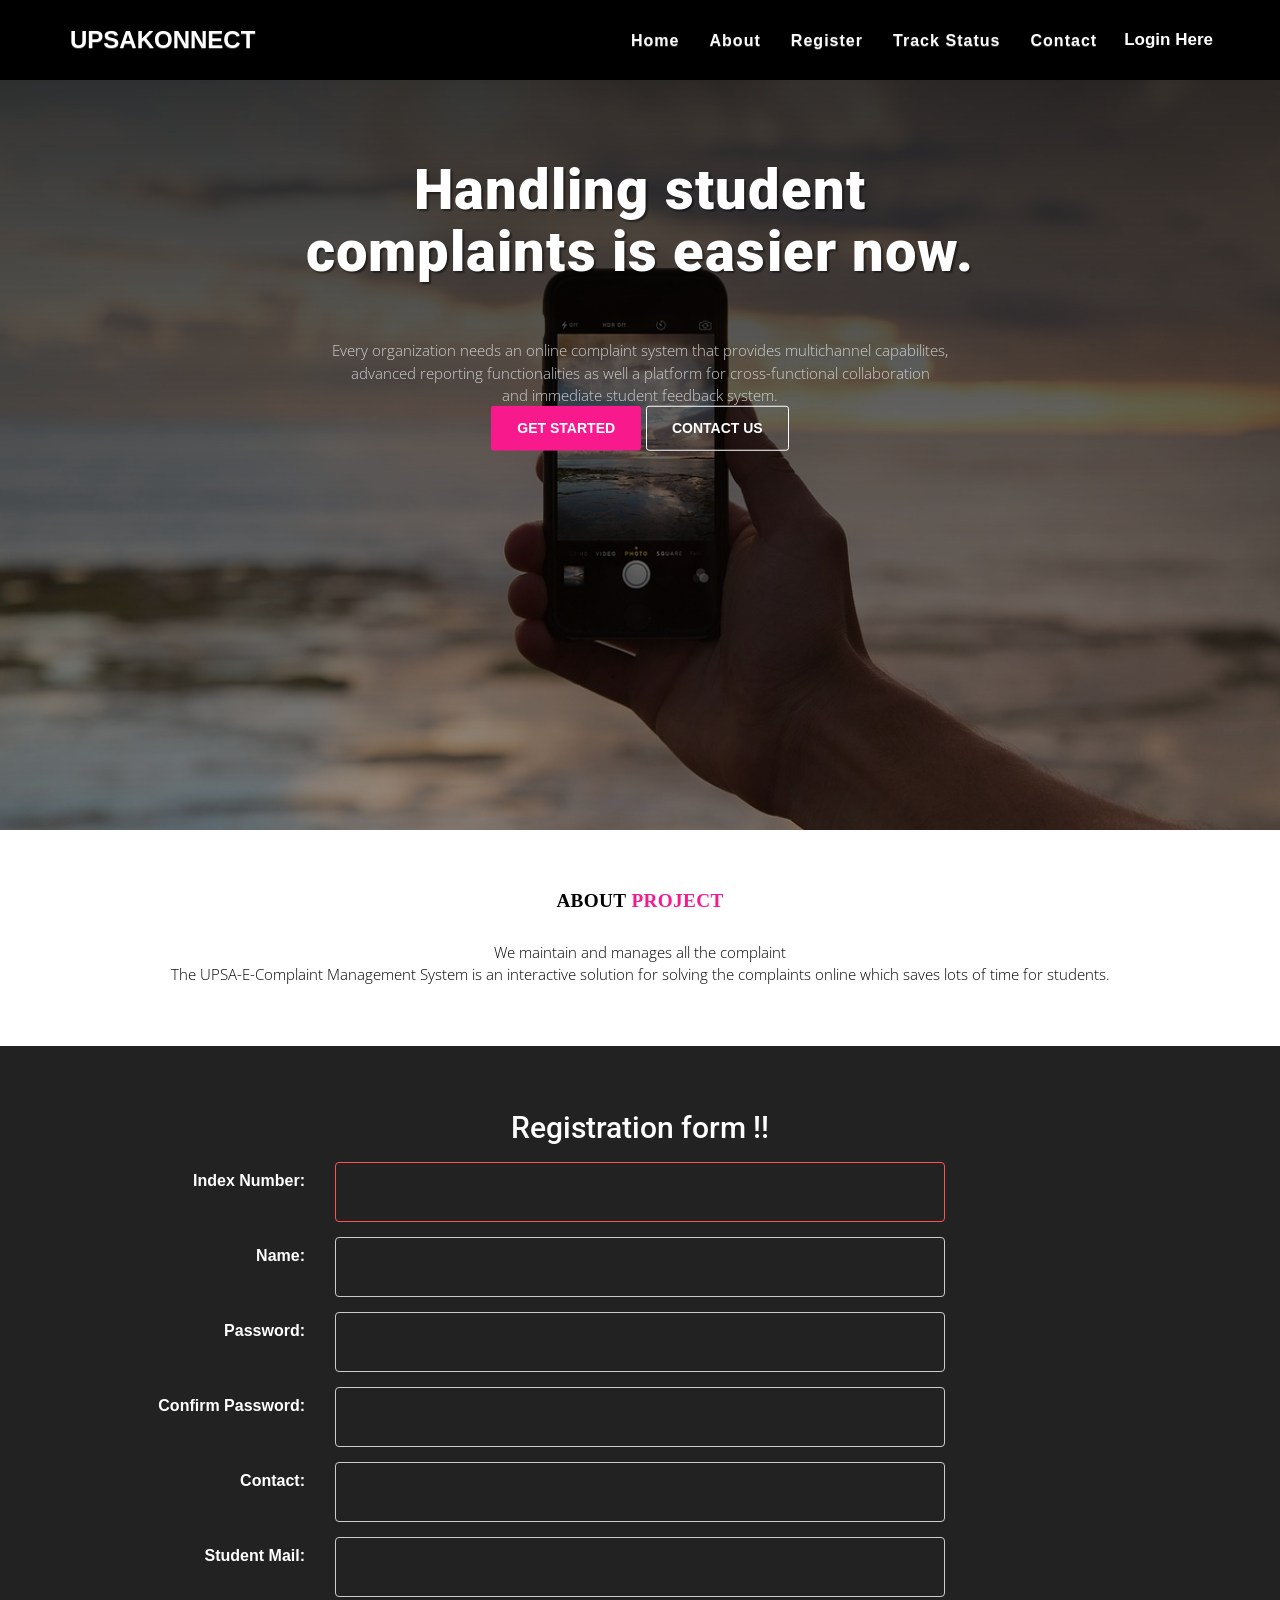
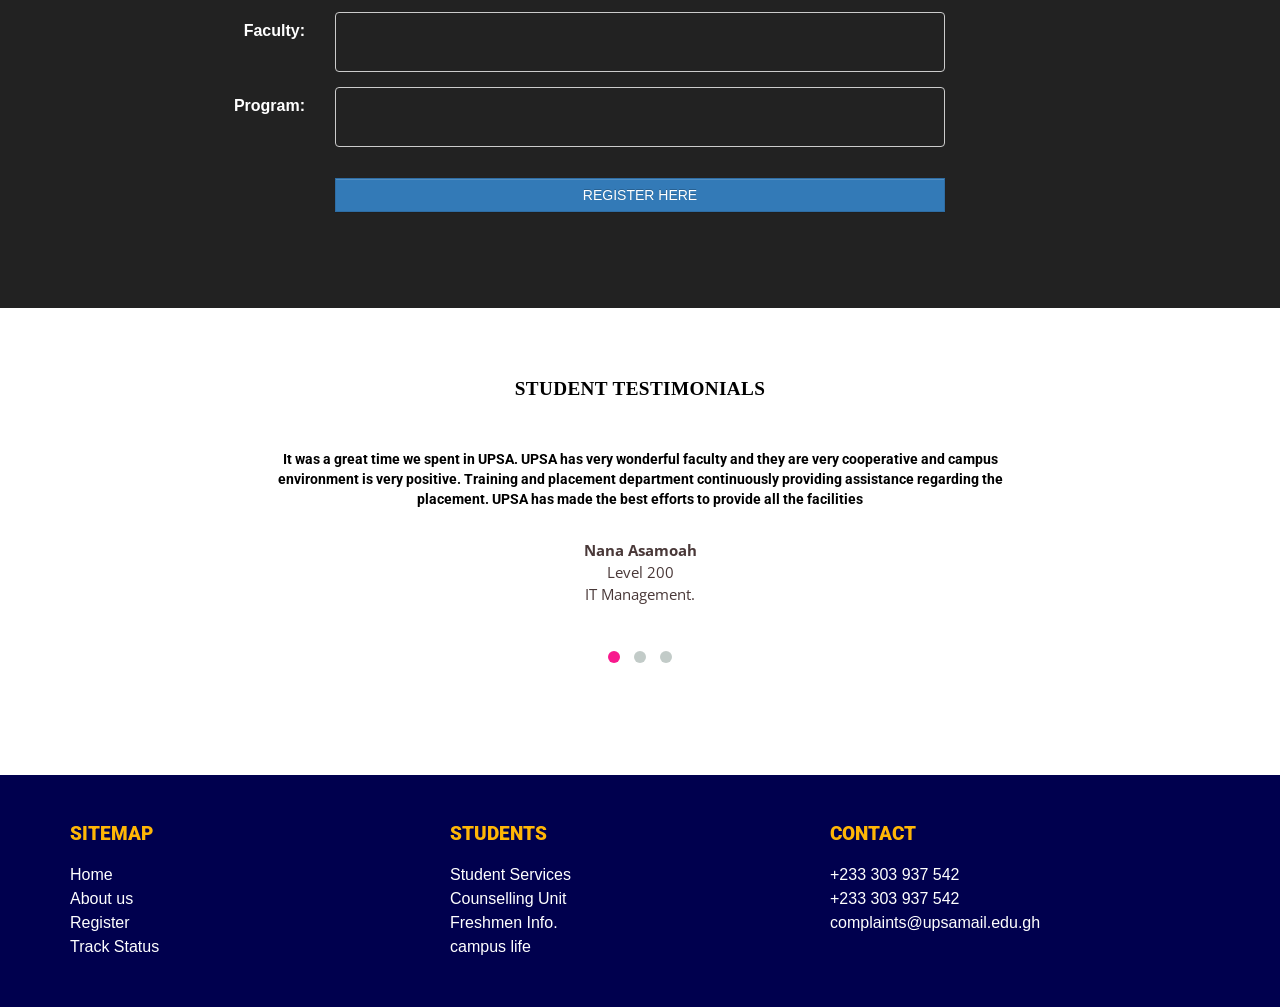
==== registration.html @ 286db425 "Files Upload" ====
<!DOCTYPE html>
<html>
<head>
      <meta charset="utf-8">
      <meta name="viewport" content="width=devidev-width, initial-scale=1.0, maximum-scale=1.0, user-scalable=no">
      <meta http-equiv="X-UA-Compatible" content="IE=edge">
      <title>&copy;UPSAKonnect-2022</title>
      <link rel="stylesheet" type="text/css" href="library/font-awesome-4.3.0/css/font-awesome.min.css">
      <link rel="shortcut icon" type="image/x-icon" href="images/icon.png">
      <link rel="stylesheet" type="text/css" href="css/animate.css">
      <link rel="stylesheet" type="text/css" href="css/owl.carousel.css">
      <link rel="stylesheet" type="text/css" href="css/owl.theme.css">
      <link rel="stylesheet" type="text/css" href="css/magnific-popup.css">
      <link rel ="stylesheet" type="text/css" href="library/vegas/vegas.min.css">
      <link rel="stylesheet" type="text/css" href="library/bootstrap/css/bootstrap-theme.min.css">
      <link rel="stylesheet" type="text/css" href="library/bootstrap/css/bootstrap.css">
      <link rel="stylesheet" type="text/css" href="css/style.css">
      <link rel="stylesheet" type="text/css" href="css/responsive.css">
      <link rel="stylesheet" type="text/css" href="css/color/rose.css">
      <link rel="stylesheet" type="text/css" href="css/modalzinha.css">     

   <style>
     .nav li{
      transition:.4s linear; 
      font-size:22px;
      font-weight:bold;
     }
     .nav li:hover{
      background-color: rgba(146, 174, 179, 1); 
      
     }
     td{color:blue;}
     input[type="text"]{
      color:white;
     }
     td{color:blue;}
     input[type="password"]{
      color:white;
     }
     input[type="email"]{
      color:white;
     }
     .modal-title{color:blue;
      font-weight:bold;
    }
    .modal{border-radius:0px;}


    textarea{

      color:white !important;
    }
   </style>     
</head>
<body >
<!-- [ LOADERs ]
================================================================================================================================-->	
    <div class="preloader">
    <div class="loader theme_background_color">
        <span></span>
      
    </div>
</div>
<!-- [ /PRELOADER ]
=============================================================================================================================-->

<div class="wrapper">
    <nav  class=" nim-menu navbar navbar-default navbar-fixed-top">
      <div class="container">
        <!-- Brand and toggle get grouped for better mobile display -->
        <div class="navbar-header">
          <button type="button" class="navbar-toggle collapsed" data-toggle="collapse" data-target="#bs-example-navbar-collapse-1">
            <span class="sr-only">Toggle navigation</span>
            <span class="icon-bar"></span>
            <span class="icon-bar"></span>
            <span class="icon-bar"></span>
          </button>
            <a class="navbar-brand" href="index.html">UPSAKonnect</a>
        </div>

        <!-- Collect the nav links, forms, and other content for toggling -->
        <div class="collapse navbar-collapse" id="bs-example-navbar-collapse-1">
          <ul class="nav navbar-nav navbar-right">
            <li><a href="index.html" class="page-scroll">Home</a></li>
            <li><a href="#one" class="page-scroll">About</a></li>
             <li><a href="#four" class="page-scroll">Register</a></li>

                      <div class="dropdown">
  <button class="dropbtn"><b>Login Here</b></button>
  <div class="dropdown-content">
     <li><a href="#" class="page-scroll" data-toggle="modal" data-target="#myModals">Student</a></li>
            <li><a href="#" class="page-scroll" data-toggle="modal" data-target="#myModalct">Caretaker</a></li>
            <li><a href="#" class="page-scroll" data-toggle="modal" data-target="#myModal2">Admin </a></li>
  </div>
</div>








             <style>
                      /* Style The Dropdown Button */
                      .dropbtn {
                          background-color: #000000;
                         
                          color: #FFFFFF;
                          padding: 12px;
                          font-size: 17px;
                          border: none;
                          cursor: pointer;
                      }

                      /* The container <div> - needed to position the dropdown content */
                      .dropdown {
                          position: relative;
                          display: inline-block;

                      }

                      /* Dropdown Content (Hidden by Default) */
                      .dropdown-content {
                          display: none;
                          position: absolute;
                          background-color: #f9f9f9;
                          min-width: 120px;
                          box-shadow: 0px 8px 16px 0px rgba(0,0,0,0.2);
                          z-index: 1;


                      }

                      /* Links inside the dropdown */
                      .dropdown-content a {
                          color: black;
                          padding: 12px 16px;
                          text-decoration: none;
                          display: block;
                          font-size: 17px;
                      }

                      /* Change color of dropdown links on hover */
                      .dropdown-content a:hover {background-color: #f1f1f1}

                      /* Show the dropdown menu on hover */
                      .dropdown:hover .dropdown-content {
                          display: block;
                      }

                      /* Change the background color of the dropdown button when the dropdown content is shown */
                      .dropdown:hover .dropbtn {
                          background-color: #97B7B8;
                      }

                      
                      footer{
                        background-color: #00004e;
                      }
                      .grid-container{
                        
                        margin: 3em 0;
                        display: grid;
                        grid-template-columns: 1fr 1fr 1fr;
                      }

                      .grid-container h3{
                        padding-bottom: 1em;
                        color: #ffb606;
                      }
                      @media (max-width: 414px) {
                        .grid-container{
                          display: flex;
                          flex-direction: column;
                        }
                        .first-container{
                          margin-bottom: 30px;
                        }
                      }
                      </style>


            <li><a href="trrack.html" class="page-scroll">Track Status</a></li>
            <!--<li><a href="#" class="page-scroll">Track Status</a></li>-->
            <li><a href="#six" class="page-scroll">Contact</a></li>
          </ul>
        </div><!-- /.navbar-collapse -->
      </div><!-- /.container-fluid -->
    </nav>

<div class="container" id="pop_the_form">  
  <div class="container">
    <form class="well form-horizontal" action=" " method="post"  id="contact_form">
      <fieldset>
          <legend>Admin Login</legend>
          <div class="form-group">
            <label class="col-md-4 control-label"></label>  
            <div class="col-md-4 inputGroupContainer">
            	<div class="input-group">
		            <span class="input-group-addon">Enter Email </span>
		            <input  name="first_name" placeholder="First Name" class="form-control"  type="text">
              </div>
            </div>
          </div>

          <!-- Text input-->
           <div class="form-group">
            <label class="col-md-4 control-label"></label>  
              <div class="col-md-4 inputGroupContainer">
              <div class="input-group">
                  <span class="input-group-addon">Enter Password</span>
            <input name="email" placeholder="E-Mail Address" class="form-control"  type="text">
              </div>
            </div>
          </div>


          <div class="form-group">
            <label class="col-md-4 control-label"></label>
            <div class="col-md-4">
              <button type="submit" class="btn btn-warning" >Proceed<span class="glyphicon glyphicon-send"></span></button>
            </div>
          </div>
      </fieldset>
    </form>
  </div>
</div><!-- /.container -->

   <section class="main-heading" id="home">
       <div class="overlay">
           <div class="container">
               <div class="row">
                   <div class="main-heading-content col-md-12 col-sm-12 text-center">
        <h1 class="main-heading-title">Handling student <br> complaints is easier now.</h1>
        <p>Every organization needs an online complaint system that provides multichannel capabilites, <br>
        advanced reporting functionalities as well a platform for cross-functional collaboration <br> and immediate student feedback system.</p>
        
          <a href="#" class="btn btn-custom theme_background_color">Get Started</a>
          <a href="#" class="btn btn-custom-outline">Contact Us</a>
        </div>
      </div>
               </div>
           </div>
       </div>     
   </section>
 
 <section class="aboutus white-background black" id="one">
     <div class="container">
         <div class="row">
             <div class="col-md-12 text-center black">
                 <h3 class="title">ABOUT <span class="themecolor">Project</span></h3>
            <p class="a-slog">We maintain and manages all the complaint </p> 
            <p>The UPSA-E-Complaint Management System is an interactive solution for solving the complaints online which saves lots of time for students.</p>
             </div>
         </div>
        
          </div><!-- /col -->
         
            </div> <!-- / margin -->
          </div><!-- /col -->
        </div> <!-- /row -->
     </div>
 </section>
         
         

<!--old try-->
<section class="inspiration" id="four">
     <div class="overlay">
        
             
                </article>
                <div class="col col-md-12" id="r_form">
                      <!-- feedback Form -->                        
                       <!-- <form class="form-horizontal" role="form" id="feedback_form" action="feedback.php" method="post">-->
                       <form class="form-horizontal" role="form"  action="register.php" method="post">
                            <br/><br><br>
                            <h2 align="center">Registration form !!</h2>
                            <br/>

                            <div class="form-group">
                                <label for="firstName" class="col-sm-3 control-label">Index Number:</label>
                                <div class="col-sm-6">
                                    <input type="text" name="rollno"  class="form-control" pattern="[0-9][0-9][0-9][0-9][0-9][0-9][0-9][0-9]" autofocus required>
                                    
                                </div>
                            </div>

                            <div class="form-group">
                                <label for="firstName" class="col-sm-3 control-label">Name:</label>
                                <div class="col-sm-6">
                                    <input type="text" name="name"  class="form-control" required>
                                    
                                </div>
                            </div>
                            <div class="form-group">
                                <label for="email" class="col-sm-3 control-label">Password:</label>
                                <div class="col-sm-6">
                                    <input type="password" name="password"  class="form-control" required>
                                </div>
                            </div>
                            
                            <div class="form-group">
                                <label for="country" class="col-sm-3 control-label">Confirm Password:</label>
                                <div class="col-sm-6">
                                    <input type="password" class="form-control" name="cpassword" required>    
                                </div>
                            </div> <!-- /.form-group -->
                             <div class="form-group">
                                <label for="country" class="col-sm-3 control-label">Contact:</label>
                                <div class="col-sm-6">
                                    <input type="text" class="form-control" name="contact" required>    
                                </div>
                            </div>
                             <div class="form-group">
                                <label for="country" class="col-sm-3 control-label">Student Mail:</label>
                                <div class="col-sm-6">
                                    <input type="email" class="form-control" name="email" pattern="\S+@upsamail.edu.gh" required>    
                                </div>
                            </div>
                             <div class="form-group">
                                <label for="country" class="col-sm-3 control-label">Faculty:</label>
                                <div class="col-sm-6">
                                    <input type="text" class="form-control" name="hostel" required>    
                                </div>
                            </div>
                            <div class="form-group">
                                <label for="country" class="col-sm-3 control-label">Program:</label>
                                <div class="col-sm-6">
                                    <input type="text" class="form-control" name="course" required>    
                                </div>
                            </div>
                            
                          
                                                  
                            <div class="form-group">
                                <div class="col-sm-6 col-sm-offset-3">
                                  <h3 id="error" align="center"></h3>
                                </div>
                            </div>

                            <div class="form-group">
                                <div class="col-sm-6 col-sm-offset-3">
                                    <button type="submit"   class="btn btn-primary btn-block">Register Here</button>
                                </div>
                            </div>
                        </form> <!-- /form -->
                        <!-- feedback Form ends here -->
                    </div>
             </div>
         </div>
     </div>
 </section>
 
















 


  <!--sub-form-->
<section class="sub-form text-center" id="eight">
  <div class="container">
    <div class="col-md-12">
        
 
           </div> 

   
  </div>
</section>
<!--sub-form end--> 
<section class="client-testimonial text-center white" id="five">
  
            <div class="container">
                <div class="row">
                <div class="col-md-12">
                    <h3 class="title">Student Testimonials</h3>            
    </div> 
          
    <div class="col-md-8 col-md-offset-2 grey">
      <div id="testimonial" class="owl-carousel owl-theme" style="color:#000;">
          <div class="item">
              <h5>It was a great time we spent in UPSA. UPSA has very wonderful faculty and they are very cooperative and campus environment is very positive. Training and placement department continuously providing assistance regarding the placement. UPSA has made the best efforts to provide all the facilities </h5>
              <p><strong>Nana Asamoah  </strong> <br> Level 200 <br> IT Management.</p>
          </div>

          <div class="item">
              <h5>Building my career in UPSA enriched my life. I can somehow see that my future is totally reliant on the career for which I am grateful to every faculty member of IT Department.</h5>
              <p><strong>Gilbert Afranie  </strong> <br> Level 400 <br> IT Management</p>
          </div>

          <div class="item">
              <h5>UPSA is the best University in Ghana and is known for its professionalism . It has all the best facilities under one roof - state of infrastructure , erudite faculty , professional teachers , well stocked libraries , good computer labs , sports area , and studios with all requirements. I am very grateful to be a part of this University. </h5>
              <p>Desmond Aquah  </strong> <br> Level 400 <br> IT Management.</p>
          </div>
      </div>
  </div>
    </div>    
 </section> 
  <!--sub-form-->
<!-- <section class="sub-form text-center" id="six">
  <div class="container">
    <div class="col-md-12">
      <h3 class="title"><b>Contact to Complaint System </h3>
        <p>University Of professional Studies, Accra
				UPSA Campus P.O, Greater Accra,
				Madina, Ghana</b></p>

 
           </div> 
   
  </div>
</section> -->
<!--sub-form end--> 
 
<footer>
  <div class="container">

    <div class="grid-container">

      <div class="first-container">
        <h3>SITEMAP</h3>
        <ul>
          <li>Home</li>
          <li>About us</li>
          <li>Register</li>
          <li>Track Status</li>
        </ul>
      </div>

      <div class="first-container">
        <h3>STUDENTS</h3>
        <ul>
          <li>Student Services</li>
          <li>Counselling Unit</li>
          <li>Freshmen Info.</li>
          <li>campus life</li>
        </ul>
      </div>

      <div class="first-container">
        <h3>CONTACT</h3>
        <ul>
          <li>+233 303 937 542</li>
          <li>+233 303 937 542</li>
          <li>complaints@upsamail.edu.gh</li>
        </ul>
      </div>

    </div>
  </div>
</footer>

</div>

<!-- login modal-->
<div class="modal fade" id="myModal2" role="dialog">
      <div class="modal-dialog">    
        <div class="modal-content">
        <div class="modal-header">
          <button type="button" class="close" data-dismiss="modal">&times;</button>
          <h4 class="modal-title" align="center">Admin Login Here</h4>
        </div>
        <div class="modal-body">

           	<form action="admin/login.php" method="POST" > 
           	 	<table class="table">            	  
                    <tr>
                      <td>USERNAME:</td>
                      <td><input class="form-control" type="text" name="email"   size="30"></td>
                    </tr>
                    <tr>
                      <td >PASSWORD:</td>
                      <td><input class="form-control" type="password" name="passwd"  size="30"></td>
                    </tr>
                     <tr>
                      <td ></td>
                      <td><button type="submit" class="btn btn-danger"  name="admin_login" >Login Now</button></td>
                    </tr>

                    <tr><h5 class="h5 center" id="show_error_here"></h5></tr>        
              </table>
              </form>
        </div>
        </div>
    </div>
</div> 


  <!-- Modal content-->

<div class="modal fade" id="myModals" role="dialog">
      <div class="modal-dialog">

      
        <div class="modal-content">
        <div class="modal-header">
          <button type="button" class="close" data-dismiss="modal">&times;</button>
          <h4 class="modal-title" align="center"> Student Login Here </h4>
        </div>
        <div class="modal-body">
        <form action="student/login.php" method="POST" > 

            <table class="table">
              
                    <tr>
                      <td>Index No:</td>
                      <td><input class="form-control" type="text" name="rollno" id="roll"   size="30" required></td>
                    </tr>
                    <tr>
                      <td >PASSWORD:</td>
                      <td><input class="form-control" type="password" name="password"  size="30" required></td>
                    </tr>
                     
                    <tr>
                      <td></td>
                      <td>
                        <a href="student_forget_pass.html">Forget Password</a> <br/>
                        <button class="btn btn-success" type="submit" name="student_login">Login Now</button><br>
                      </td>
                    </tr>
                    
                    <tr><h5 class="h5 center" id="show_error_here"></h5></tr>        


   
              </table>
              </form>
        </div>
        </div>
    </div>
</div> 


<!-- caretaker login modal-->
<div class="modal fade" id="myModalct" role="dialog">
      <div class="modal-dialog">    
        <div class="modal-content">
        <div class="modal-header">
          <button type="button" class="close" data-dismiss="modal">&times;</button>
          <h4 class="modal-title" align="center">Caretaker Login Here</h4>
        </div>
        <div class="modal-body">

            <form action="caretaker/login.php" method="POST" > 
              <table class="table">               
                    <tr>
                      <td>USERNAME:</td>
                      <td><input class="form-control" type="text" name="email"   size="30" required=""></td>
                    </tr>
                    <tr>
                      <td >PASSWORD:</td>
                      <td><input class="form-control" type="password" name="password"  size="30" required=""></td>
                    </tr>
                     <tr>
                      <td></td>
                      <td>
                        <a href="caretaker_forget_pass.html">Forget Password</a> <br/>
                      <button type="submit" class="btn btn-danger"  name="caretaker_login" >Login Now</button></td>
                    </tr>

                    <tr><h5 class="h5 center" id="show_error_here"></h5></tr>        
              </table>
              </form>
        </div>
        </div>
    </div>
</div> 


<!-- Login modal Ends here-->
	<!-- [ DEFAULT SCRIPT ] -->
  <script src="library/jquery-1.11.3.min.js"></script>
  <script src="js/calls.js"></script>
  <script src="modalzinha.js"></script>
	<script src="library/modernizr.custom.97074.js"></script>
  <script src="library/bootstrap/js/bootstrap.js"></script>
	<script type="text/javascript" src="js/jquery.easing.1.3.js"></script>	
	<!-- [ PLUGIN SCRIPT ] -->
        <script src="js/popup.js"></script>
      	<script src="js/plugins.js"></script>
        <!-- [ TYPING SCRIPT ] -->
         <script src="js/typed.js"></script>
         <!-- [ COUNT SCRIPT ] -->
         <script src="js/fappear.js"></script>
       <script src="js/jquery.countTo.js"></script>
	<!-- [ SLIDER SCRIPT ] -->  
        <script src="js/owl.carousel.js"></script>
         <script src="js/jquery.magnific-popup.min.js" type="text/javascript"></script>
        <script type="text/javascript" src="js/SmoothScroll.js"></script>
        
        <!-- [ COMMON SCRIPT ] -->
          <script src="library/vegas/vegas.min.js"></script>
	<script src="js/common.js"></script>
  
</body>
<script type="text/javascript">

function pop_form(){
  $('#pop_the_form').bPopup({
      easing: 'easeOutBack', //uses jQuery easing plugin
            speed: 450,
            transition: 'slideDown'
  });
}
             

 $(document).ready(function(){


 		$('#contact_form').hide();
        $('#f_form').hide();
        fullscreenslider();

        $('#feedback').click(function(){
          $('#f_form').show("slow");
        });
 });
</script>

</html>
---- library/vegas/vegas.min.css ----
.vegas-overlay,.vegas-slide,.vegas-slide-inner,.vegas-timer,.vegas-wrapper{position:absolute;top:0;left:0;bottom:0;right:0;overflow:hidden;border:none;padding:0;margin:0}.vegas-overlay{opacity:.5;background:url(overlays/02.png) center center}.vegas-timer{top:auto;bottom:0;height:2px}.vegas-timer-progress{width:0;height:100%;background:#fff;-webkit-transition:width ease-out;transition:width ease-out}.vegas-timer-running .vegas-timer-progress{width:100%}.vegas-slide,.vegas-slide-inner{margin:0;padding:0;background:center center no-repeat;-webkit-transform:translateZ(0);transform:translateZ(0)}body .vegas-container{overflow:hidden!important;position:relative}.vegas-video{min-width:100%;min-height:100%;width:auto;height:auto}body.vegas-container{overflow:auto;position:static;z-index:-2}body.vegas-container>.vegas-overlay,body.vegas-container>.vegas-slide,body.vegas-container>.vegas-timer{position:fixed;z-index:-1}:root body.vegas-container>.vegas-overlay,:root body.vegas-container>.vegas-slide,_::full-page-media,_:future{bottom:-76px}.vegas-transition-fade,.vegas-transition-fade2{opacity:0}.vegas-transition-fade-in,.vegas-transition-fade2-in{opacity:1}.vegas-transition-fade2-out{opacity:0}.vegas-transition-blur,.vegas-transition-blur2{opacity:0;-webkit-filter:blur(32px);filter:blur(32px)}.vegas-transition-blur-in,.vegas-transition-blur2-in{opacity:1;-webkit-filter:blur(0px);filter:blur(0px)}.vegas-transition-blur2-out{opacity:0}.vegas-transition-flash,.vegas-transition-flash2{opacity:0;-webkit-filter:brightness(25);filter:brightness(25)}.vegas-transition-flash-in,.vegas-transition-flash2-in{opacity:1;-webkit-filter:brightness(1);filter:brightness(1)}.vegas-transition-flash2-out{opacity:0;-webkit-filter:brightness(25);filter:brightness(25)}.vegas-transition-negative,.vegas-transition-negative2{opacity:0;-webkit-filter:invert(100%);filter:invert(100%)}.vegas-transition-negative-in,.vegas-transition-negative2-in{opacity:1;-webkit-filter:invert(0);filter:invert(0)}.vegas-transition-negative2-out{opacity:0;-webkit-filter:invert(100%);filter:invert(100%)}.vegas-transition-burn,.vegas-transition-burn2{opacity:0;-webkit-filter:contrast(1000%) saturate(1000%);filter:contrast(1000%) saturate(1000%)}.vegas-transition-burn-in,.vegas-transition-burn2-in{opacity:1;-webkit-filter:contrast(100%) saturate(100%);filter:contrast(100%) saturate(100%)}.vegas-transition-burn2-out{opacity:0;-webkit-filter:contrast(1000%) saturate(1000%);filter:contrast(1000%) saturate(1000%)}.vegas-transition-slideLeft,.vegas-transition-slideLeft2{-webkit-transform:translateX(100%);-ms-transform:translateX(100%);transform:translateX(100%)}.vegas-transition-slideLeft-in,.vegas-transition-slideLeft2-in{-webkit-transform:translateX(0%);-ms-transform:translateX(0%);transform:translateX(0%)}.vegas-transition-slideLeft2-out,.vegas-transition-slideRight,.vegas-transition-slideRight2{-webkit-transform:translateX(-100%);-ms-transform:translateX(-100%);transform:translateX(-100%)}.vegas-transition-slideRight-in,.vegas-transition-slideRight2-in{-webkit-transform:translateX(0%);-ms-transform:translateX(0%);transform:translateX(0%)}.vegas-transition-slideRight2-out{-webkit-transform:translateX(100%);-ms-transform:translateX(100%);transform:translateX(100%)}.vegas-transition-slideUp,.vegas-transition-slideUp2{-webkit-transform:translateY(100%);-ms-transform:translateY(100%);transform:translateY(100%)}.vegas-transition-slideUp-in,.vegas-transition-slideUp2-in{-webkit-transform:translateY(0%);-ms-transform:translateY(0%);transform:translateY(0%)}.vegas-transition-slideDown,.vegas-transition-slideDown2,.vegas-transition-slideUp2-out{-webkit-transform:translateY(-100%);-ms-transform:translateY(-100%);transform:translateY(-100%)}.vegas-transition-slideDown-in,.vegas-transition-slideDown2-in{-webkit-transform:translateY(0%);-ms-transform:translateY(0%);transform:translateY(0%)}.vegas-transition-slideDown2-out{-webkit-transform:translateY(100%);-ms-transform:translateY(100%);transform:translateY(100%)}.vegas-transition-zoomIn,.vegas-transition-zoomIn2{-webkit-transform:scale(0);-ms-transform:scale(0);transform:scale(0);opacity:0}.vegas-transition-zoomIn-in,.vegas-transition-zoomIn2-in{-webkit-transform:scale(1);-ms-transform:scale(1);transform:scale(1);opacity:1}.vegas-transition-zoomIn2-out,.vegas-transition-zoomOut,.vegas-transition-zoomOut2{-webkit-transform:scale(2);-ms-transform:scale(2);transform:scale(2);opacity:0}.vegas-transition-zoomOut-in,.vegas-transition-zoomOut2-in{-webkit-transform:scale(1);-ms-transform:scale(1);transform:scale(1);opacity:1}.vegas-transition-zoomOut2-out{-webkit-transform:scale(0);-ms-transform:scale(0);transform:scale(0);opacity:0}.vegas-transition-swirlLeft,.vegas-transition-swirlLeft2{-webkit-transform:scale(2) rotate(35deg);-ms-transform:scale(2) rotate(35deg);transform:scale(2) rotate(35deg);opacity:0}.vegas-transition-swirlLeft-in,.vegas-transition-swirlLeft2-in{-webkit-transform:scale(1) rotate(0deg);-ms-transform:scale(1) rotate(0deg);transform:scale(1) rotate(0deg);opacity:1}.vegas-transition-swirlLeft2-out,.vegas-transition-swirlRight,.vegas-transition-swirlRight2{-webkit-transform:scale(2) rotate(-35deg);-ms-transform:scale(2) rotate(-35deg);transform:scale(2) rotate(-35deg);opacity:0}.vegas-transition-swirlRight-in,.vegas-transition-swirlRight2-in{-webkit-transform:scale(1) rotate(0deg);-ms-transform:scale(1) rotate(0deg);transform:scale(1) rotate(0deg);opacity:1}.vegas-transition-swirlRight2-out{-webkit-transform:scale(2) rotate(35deg);-ms-transform:scale(2) rotate(35deg);transform:scale(2) rotate(35deg);opacity:0}.vegas-animation-kenburns{-webkit-animation:kenburns ease-out;animation:kenburns ease-out}@-webkit-keyframes kenburns{0%{-webkit-transform:scale(1.5);transform:scale(1.5)}100%{-webkit-transform:scale(1);transform:scale(1)}}@keyframes kenburns{0%{-webkit-transform:scale(1.5);transform:scale(1.5)}100%{-webkit-transform:scale(1);transform:scale(1)}}.vegas-animation-kenburnsUp{-webkit-animation:kenburnsUp ease-out;animation:kenburnsUp ease-out}@-webkit-keyframes kenburnsUp{0%{-webkit-transform:scale(1.5) translate(0,10%);transform:scale(1.5) translate(0,10%)}100%{-webkit-transform:scale(1) translate(0,0);transform:scale(1) translate(0,0)}}@keyframes kenburnsUp{0%{-webkit-transform:scale(1.5) translate(0,10%);transform:scale(1.5) translate(0,10%)}100%{-webkit-transform:scale(1) translate(0,0);transform:scale(1) translate(0,0)}}.vegas-animation-kenburnsDown{-webkit-animation:kenburnsDown ease-out;animation:kenburnsDown ease-out}@-webkit-keyframes kenburnsDown{0%{-webkit-transform:scale(1.5) translate(0,-10%);transform:scale(1.5) translate(0,-10%)}100%{-webkit-transform:scale(1) translate(0,0);transform:scale(1) translate(0,0)}}@keyframes kenburnsDown{0%{-webkit-transform:scale(1.5) translate(0,-10%);transform:scale(1.5) translate(0,-10%)}100%{-webkit-transform:scale(1) translate(0,0);transform:scale(1) translate(0,0)}}.vegas-animation-kenburnsLeft{-webkit-animation:kenburnsLeft ease-out;animation:kenburnsLeft ease-out}@-webkit-keyframes kenburnsLeft{0%{-webkit-transform:scale(1.5) translate(10%,0);transform:scale(1.5) translate(10%,0)}100%{-webkit-transform:scale(1) translate(0,0);transform:scale(1) translate(0,0)}}@keyframes kenburnsLeft{0%{-webkit-transform:scale(1.5) translate(10%,0);transform:scale(1.5) translate(10%,0)}100%{-webkit-transform:scale(1) translate(0,0);transform:scale(1) translate(0,0)}}.vegas-animation-kenburnsRight{-webkit-animation:kenburnsRight ease-out;animation:kenburnsRight ease-out}@-webkit-keyframes kenburnsRight{0%{-webkit-transform:scale(1.5) translate(-10%,0);transform:scale(1.5) translate(-10%,0)}100%{-webkit-transform:scale(1) translate(0,0);transform:scale(1) translate(0,0)}}@keyframes kenburnsRight{0%{-webkit-transform:scale(1.5) translate(-10%,0);transform:scale(1.5) translate(-10%,0)}100%{-webkit-transform:scale(1) translate(0,0);transform:scale(1) translate(0,0)}}.vegas-animation-kenburnsUpLeft{-webkit-animation:kenburnsUpLeft ease-out;animation:kenburnsUpLeft ease-out}@-webkit-keyframes kenburnsUpLeft{0%{-webkit-transform:scale(1.5) translate(10%,10%);transform:scale(1.5) translate(10%,10%)}100%{-webkit-transform:scale(1) translate(0,0);transform:scale(1) translate(0,0)}}@keyframes kenburnsUpLeft{0%{-webkit-transform:scale(1.5) translate(10%,10%);transform:scale(1.5) translate(10%,10%)}100%{-webkit-transform:scale(1) translate(0,0);transform:scale(1) translate(0,0)}}.vegas-animation-kenburnsUpRight{-webkit-animation:kenburnsUpRight ease-out;animation:kenburnsUpRight ease-out}@-webkit-keyframes kenburnsUpRight{0%{-webkit-transform:scale(1.5) translate(-10%,10%);transform:scale(1.5) translate(-10%,10%)}100%{-webkit-transform:scale(1) translate(0,0);transform:scale(1) translate(0,0)}}@keyframes kenburnsUpRight{0%{-webkit-transform:scale(1.5) translate(-10%,10%);transform:scale(1.5) translate(-10%,10%)}100%{-webkit-transform:scale(1) translate(0,0);transform:scale(1) translate(0,0)}}.vegas-animation-kenburnsDownLeft{-webkit-animation:kenburnsDownLeft ease-out;animation:kenburnsDownLeft ease-out}@-webkit-keyframes kenburnsDownLeft{0%{-webkit-transform:scale(1.5) translate(10%,-10%);transform:scale(1.5) translate(10%,-10%)}100%{-webkit-transform:scale(1) translate(0,0);transform:scale(1) translate(0,0)}}@keyframes kenburnsDownLeft{0%{-webkit-transform:scale(1.5) translate(10%,-10%);transform:scale(1.5) translate(10%,-10%)}100%{-webkit-transform:scale(1) translate(0,0);transform:scale(1) translate(0,0)}}.vegas-animation-kenburnsDownRight{-webkit-animation:kenburnsDownRight ease-out;animation:kenburnsDownRight ease-out}@-webkit-keyframes kenburnsDownRight{0%{-webkit-transform:scale(1.5) translate(-10%,-10%);transform:scale(1.5) translate(-10%,-10%)}100%{-webkit-transform:scale(1) translate(0,0);transform:scale(1) translate(0,0)}}@keyframes kenburnsDownRight{0%{-webkit-transform:scale(1.5) translate(-10%,-10%);transform:scale(1.5) translate(-10%,-10%)}100%{-webkit-transform:scale(1) translate(0,0);transform:scale(1) translate(0,0)}}
---- css/style.css ----
/*++++++++++++++++++++++++++++++++++++++++++++++++++++++
	IMPORT FONTS
++++++++++++++++++++++++++++++++++++++++++++++++++++++*/
@import url('http://fonts.googleapis.com/css?family=Roboto:400,900italic,900,700italic,700,500italic,500,400italic,300italic,300,100italic,100');
@import url('http://fonts.googleapis.com/css?family=Open+Sans:300italic,400italic,600italic,700italic,800italic,400,300,600,700,800');


/*++++++++++++++++++++++++++++++++++++++++++++++++++++++
	RESET
++++++++++++++++++++++++++++++++++++++++++++++++++++++*/

*{ 
	padding: 0; 
	margin: 0; 
	vertical-align: baseline; 
}

html
{
    -webkit-font-smoothing:antialiased;
}

body,div,dl,dt,dd,ul,ol,li,h1,h2,h3,h4,h5,h6,pre,form,fieldset,p,blockquote,hr,th,td {
	margin:0; 
	padding:0;
}

/*++++++++++++++++++++++++++++++++++++++++++++++++++++++
	GENERAL
++++++++++++++++++++++++++++++++++++++++++++++++++++++*/
body {
	color: #fff;
	font: normal 16px "Roboto", "Helvetica Neue", Helvetica, Arial, sans-serif;
	font-weight: 300;
	background-color: #000;
	overflow-x: hidden;
	line-height: 1.5;
        font-family: 'Lato', sans-serif;
	text-rendering: optimizeLegibility !important;
	-webkit-font-smoothing: antialiased !important;
	
}



h1 strong{
	font-weight: 900;
}
h2{
	;
	line-height: 20px;
	margin:  0;
}
h3{
font-size: 1.2em;
font-weight: 900;
}

h5{
	
	font-weight: 700;
	line-height: 20px;
}
p{
font-family: 'Open Sans', sans-serif;
font-size:0.93em;
}


a{ 
  text-decoration: none !important;
  transition:all 0.3s linear;
  -webkit-transition:all 0.3s linear;
  -moz-transition:all 0.3s linear;
  -ms-transition:all 0.3s linear;
   -o-transition:all 0.3s linear;
  
}
ul
{
    list-style: none;
    margin:0;
    padding:0;
}
.text-capitalize
{
    text-transform: uppercase;
}

p.intro{
	font-size:0.9em;
	margin: 14px 0;
	line-height: 24px;
	font-family: 'Open Sans', sans-serif;
}
.relative
{
    position:relative;
}
.wrapper
{
    width:100%;
    height:100%;
    position:relative;
    
}

.rightText
{
text-align:justify;
}
.leftText
{
  text-align:left;
}
.RightText
{
   text-align:right;
}
.top10
{
    margin-top:1.2em;
}
.top20
{
  margin-top:1.3em;
}
.top30
{
  margin-top:2em;
}
.top40
{
    margin-top:2.2em;
}

.margin-top {
	margin-top: 30px;
}
.margin-bottom {
	margin-bottom: 30px;
}

.a-slog {
	font-size:0.93em;
	max-width: 450px;
	margin:0 auto;
        padding-top:10px;
}

.gap
{
    width:100%;
    height:2em;
}
.title {
	font-weight: 700;
	letter-spacing: 0.02em;
	text-transform: uppercase;
	font-family: 'Roboto Slab', serif;
	margin-bottom: 20px;
}
.scroll-block {
  height: 100%;
  overflow-x: hidden;
  overflow-y: auto;
  -webkit-overflow-scrolling: touch;
}
/*	TYPOGRAPHY
------------------------------*/
h1, h2, h3, h4, h5, h6,
.h1, .h2, .h3, .h4, .h5, .h6{
	font-family: 'Roboto', sans-serif;
	margin: 0;
}

/*	BUTTON
------------------------------*/
.btn {
    font-size: 14px;
    font-family: 'Source Sans Pro', sans-serif;
    text-transform: uppercase;
    border-radius: 0;
}
.btn:focus,.btn:active {
    outline: none;
    color: #ffffff;
}
.btn-custom{
	border-radius: 3px;
	padding: 0.8em 1.8em;
	color: #fff;
	font-weight: 700;
	-webkit-transition: all .5s ease-out;
	-moz-transition: all .5s ease-out;
	transition: all .5s ease-out;
	text-transform: uppercase;
}
.btn-custom:hover,.btn-custom:focus{
    color: #fff;
}
.btn-custom-outline {
	border-radius: 3px;
	padding: 0.8em 1.8em;
	color: #fff;
	font-weight: 700;
	-webkit-transition: all .5s ease-out;
	transition: all .5s ease-out;
	text-transform: uppercase;
	background-color: transparent;
	border-color: #ffffff;
}
.btn-custom-outline:hover,.btn-custom-outline:focus{
	color: #ffffff;
	background-color: rgba(255,255,255,.5);
}
.btn-bar a{
	margin-right: 10px;
}

/*	PRELOADER
------------------------------*/

div.preloader {
    position: fixed;
    left: 0;
    top: 0;
    z-index: 9999;
    width: 100%;
    height: 100%;
    overflow: visible;
    background-color: #f7f7f7;
}

@-webkit-keyframes loader {
    0%, 10%, 100% {
        width: 80px;
        height: 80px;
    }
    65% {
        width: 150px;
        height: 150px;
    }
}

@keyframes loader {
    0%, 10%, 100% {
        width: 80px;
        height: 80px;
    }
    65% {
        width: 150px;
        height: 150px;
    }
}

.loader {
    position: absolute;
    top: 50%;
    left: 50%;
    width: 80px;
    height: 80px;
    -webkit-transform: translate(-50%, -50%) rotate(45deg) translate3d(0, 0, 0);
    transform: translate(-50%, -50%) rotate(45deg) translate3d(0, 0, 0);
    -webkit-animation: loader 1.2s infinite ease-in-out;
    animation: loader 1.2s infinite ease-in-out;
    border-radius:50%;
    -webkit-border-radius:50%;
    -moz-border-radius:50%;
}

.loader span {
    position: absolute;
    display: block;
    width: 40px;
    height: 40px;
    left:50%;
    margin-left:-20px;
    top:50%;
    margin-top:20px;
    border-radius:50%;
    -webkit-animation: loaderBlock 1.2s infinite ease-in-out both;
    animation: loaderBlock 1.2s infinite ease-in-out both;
    background:#000;
}

.loader span:nth-child(1) {
    top: 0;
    left: 0;
}

.loader span:nth-child(2) {
    top: 0;
    right: 0;
    -webkit-animation: loaderBlockInverse 1.2s infinite ease-in-out both;
    animation: loaderBlockInverse 1.2s infinite ease-in-out both;
}

.loader span:nth-child(3) {
    bottom: 0;
    left: 0;
    -webkit-animation: loaderBlockInverse 1.2s infinite ease-in-out both;
    animation: loaderBlockInverse 1.2s infinite ease-in-out both;
}

.loader span:nth-child(4) {
    bottom: 0;
    right: 0;
}


/*	RAMSH-STYLE STARTS HERE
------------------------------*/
 
/* Navigation */
.nim-menu{
	padding: 10px;
	transition: all 0.8s;
        background:#000;
        border-bottom:none;
        transition:all 0.4s ease-in;
        -webkit-transition:all 0.4s ease-in;
        -moz-transition:all 0.4s ease-in;
        -ms-transition:all 0.4s ease-in;
         
}

.nim-menu a.navbar-brand {
text-transform: uppercase;
font-size: 1.5em;
font-weight: 900;
color:#fff;
}



.nim-menu.navbar-default .navbar-nav > li > a {
	
	color: #fafafa;
	letter-spacing: 1px;
        font-size:.73em;
       //text-shadow:1px 0px rgba(0,0,0,0.5);
}

.navbar-default .navbar-nav > .active > a, 
.navbar-default .navbar-nav > .active > a:hover, 
.navbar-default .navbar-nav > .active > a:focus {
	
	background-color: transparent;
	font-weight: 700;
        
}

.navbar-toggle {
	border-radius:20%;
        transition:all 1s;
        
	}
.navbar-default .navbar-toggle:hover, 
.navbar-default .navbar-toggle:focus {
	box-shadow:2px 2px 3px 3px rgba(0,0,0,0.4);
        -webkit-box-shadow:2px 2px 3px 3px rgba(0,0,0,0.4);
        -moz-box-shadow:2px 2px 3px 3px rgba(0,0,0,0.4);
        -ms-box-shadow:2px 2px 3px 3px rgba(0,0,0,0.4);
	}
.navbar-default .navbar-toggle:hover>.icon-bar {
	background-color: #FFF;
	}
        
        
       
/*	MAIN HEADING
------------------------------*/



.main-heading
{
   background: url(../images/main.jpg) center center no-repeat;
	background-size:cover;
	background-attachment: fixed;
	color: #cfcfcf;
        margin-top:80px;
}

.overlay{
	background: -moz-linear-gradient(top,  rgba(0,0,0,0.8) 0%, rgba(0,0,0,0.73) 17%, rgba(0,0,0,0.66) 35%, rgba(0,0,0,0.55) 62%, rgba(0,0,0,0.4) 100%); /* FF3.6+ */
	background: -webkit-gradient(linear, left top, left bottom, color-stop(0%,rgba(0,0,0,0.8)), color-stop(17%,rgba(0,0,0,0.73)), color-stop(35%,rgba(0,0,0,0.66)), color-stop(62%,rgba(0,0,0,0.55)), color-stop(100%,rgba(0,0,0,0.4))); /* Chrome,Safari4+ */
	background: -webkit-linear-gradient(top,  rgba(0,0,0,0.8) 0%,rgba(0,0,0,0.73) 17%,rgba(0,0,0,0.66) 35%,rgba(0,0,0,0.55) 62%,rgba(0,0,0,0.4) 100%); /* Chrome10+,Safari5.1+ */
	background: -o-linear-gradient(top,  rgba(0,0,0,0.8) 0%,rgba(0,0,0,0.73) 17%,rgba(0,0,0,0.66) 35%,rgba(0,0,0,0.55) 62%,rgba(0,0,0,0.4) 100%); /* Opera 11.10+ */
	background: -ms-linear-gradient(top,  rgba(0,0,0,0.8) 0%,rgba(0,0,0,0.73) 17%,rgba(0,0,0,0.66) 35%,rgba(0,0,0,0.55) 62%,rgba(0,0,0,0.4) 100%); /* IE10+ */
	background: linear-gradient(to bottom,  rgba(0,0,0,0.8) 0%,rgba(0,0,0,0.73) 17%,rgba(0,0,0,0.66) 35%,rgba(0,0,0,0.55) 62%,rgba(0,0,0,0.4) 100%); /* W3C */
	filter: progid:DXImageTransform.Microsoft.gradient( startColorstr='#cc000000', endColorstr='#66000000',GradientType=0 ); /* IE6-9 */
	//background-attachment: fixed;
        height:auto;
        height:100%;
        position:relative;
}

.overlay > .container
{
    padding:170px 0px;    
}

.main-heading >.overlay
{
    height: 750px;
}
p.lead
{
   position:relative;
   top:5px;
   color:#e3e3e3;
   font-size:0.93em;
   
}

.main-heading-content {
	-webkit-transform: translateY(-50%);
	-ms-transform: translateY(-50%);
	transform: translateY(-50%);
	position: absolute;
	top: 30%;
	left: 0;
	right: 0;
}

.main-heading-title {
	font-weight: 900;
	color: #ffffff;
	/* text-transform: uppercase; */
	font-size:3.5em;
	text-shadow: rgba(0,0,0,0.498039) 2px 2px 2px;
	letter-spacing: 0.02em;
	margin-bottom: 1em;
}
.main-heading-title p{
    color:#fff;
    font-weight: 900;
}
.main-heading-title span {
	margin-left: 6px;
}
.main-heading-text {
	font-size: 16px;
	color: #ffffff;
	margin-bottom: 20px;
}
.main-cursor {
	opacity: 1;
	-webkit-animation: blink .6s infinite;
	-moz-animation: blink .6s infinite;
	-ms-animation: blink .6s infinite;
	-o-animation: blink .6s infinite;
	animation: blink .6s infinite;
}

/*----------------ABOUT US

-------------------------------------------------------*/
.aboutus>.container
{
    padding:60px 0px;
  
}



 .about-box {
	overflow: hidden;
	clear: both;
	margin-bottom: 30px;
}
.about-box i {
	font-size: 36px;
}
.about-box .about-line {
	border-left: 1px solid #eee;
	border-right: 1px solid #eee;
}
.about-box h4
{
    padding-top:10px;
}
.about-box p{
	font-size:0.93em;
        padding-top:10px;
}

/*----------------OUR WORKS

-------------------------------------------------------*/

.recent-works>.container
{
    padding:70px 0px;
}

.item-img-wrap{
    position: relative;
    text-align: center;
    overflow: hidden;
}
.item-img-wrap img{
    -webkit-transition:all 200ms linear; 
    -moz-transition:all 200ms linear; 
    -o-transition:all 200ms linear; 
    -ms-transition:all 200ms linear; 
    transition:all 200ms linear; 
   
}
.item-img-overlay{
    position: absolute;
    width:100%;
    height: 100%;
    left: 0;
    top: 0;
    
}
.item-img-overlay span{
    width: 100%;
    height: 100%;
    position: absolute;
    top: 0;
    left: 0;
    background:#222 url("../images/plus.png") center center no-repeat;
    -ms-filter: "progid:DXImageTransform.Microsoft.Alpha(Opacity=0)";
    filter: alpha(opacity=0);
    opacity: 0;
    z-index:99;
    -webkit-transition: opacity 250ms linear;
    transition: opacity 250ms linear;
}
.item-img-wrap:hover .item-img-overlay span{
    opacity: 0.6;
   
}
.item-img-wrap:hover img{
    -moz-transform: scale(1.1); 
    -webkit-transform: scale(1.1); 
    -o-transform: scale(1.1); 
    transform: scale(1.1); 
}

.work-desc{
    width: 100%;
    padding: 10px 20px;
    border-top: none;
    -webkit-border-bottom-right-radius: 5px;
	-webkit-border-bottom-left-radius: 5px;
	-moz-border-radius-bottomright: 5px;
	-moz-border-radius-bottomleft: 5px;
	border-bottom-right-radius: 5px;
	border-bottom-left-radius: 5px;
    position: relative;
}
.work-desc h3{
    margin: 0;
    padding: 0;
    font-size: 0.93em;
    font-weight: 700;
    text-transform: capitalize;
    font-family: 'Roboto Slab', serif;
    margin-bottom: 5px;
    
}

.work-desc h3 a
{
    color:#fff;
}
.work-desc span {
	margin-top: 10px;
        font-size:0.82em;
}



/*----------------OUR TEAM

-------------------------------------------------------*/
.our-team>.container
{
    padding:70px 0px;
}

.our-team h4  {
    font-family: 'Roboto Slab', serif;
   }

.our-team h4,.our-team h5
{
    padding-top:15px;
}
.our-team p{
	font-size:0.83em;
        padding-top:15px;
}
.list-inline a
{
    color:#000;
}

/*----------------INSPIRATION

-------------------------------------------------------*/
.inspiration
{
 background:url("../images/img-1.jpg");
 background-position: center center;
 background-attachment: fixed;
 background-size:cover;
}
.inspiration >.overlay.container
{
    padding:80px 0px;
}

.subheading h4 {
	color: #ffffff;
	font-style: italic;
	font-family: 'Roboto Slab', serif;
}
.intermediate-container .heading h2 {
	font-size: 40px;
	line-height: 47px;
	text-transform: uppercase;
	margin-top: 30px;
	color: #ffffff;
	margin-bottom: 20px;
	font-weight: 700;
}

/*	TESTIMONIAL
------------------------------*/
.client-testimonial
{
 /* background:url("../images/img-2.jpg");
 background-position: center center;
 background-attachment: fixed;
 background-size:cover; */
 background-color: #fff;
 color:#000;
}

.client-testimonial .container
{
background-color: #fff;
color:#000;
 padding:70px 0px;
}


#testimonial {
	padding: 30px 0;
    background-color: #fff;
    color:#000;
}
#testimonial .item{
    display: block;
    width: 100%;
    height: auto;
    background-color: #fff;
    color: #000;
}

#testimonial .item p {
	font-weight: 400;
	margin: 30px 0;
	color: #493838;
}

/*	STATS
------------------------------*/
.our-stats {
    background: #35434f;
}

.our-stats>.container
{
    padding:60px 0px;
}

.our-stat-icon .fa {
    font-size: 60px;
    color: #fff;
    line-height: 90px;
}

.our-stat-info span {
    color: #fff;
    font-size: 32px;
    margin: 1em 0;
    line-height: 60px;
}

.our-stat-info h5 {
    color: #fff;
    line-height: 3em;
    text-transform: uppercase;
    letter-spacing: 0.05em;
    margin: 0 0;
}

/*  Services
----------------------------------------------------------------------------- */
.services >.container
{
    padding:60px;
}

.nim-service i.fa {
	float: left;
	font-size:1.6em;
	width: 70px;
        height:70px;
        background:#000;
        border-radius:50%;
        color:#fff; 
        text-align: center;
        padding-top:25px;
        transition:all 200ms ease-in;
        -webkit-transition:all 200ms ease-in;
        -moz-transition:all 200ms ease-in;
        -ms-transition:all 200ms ease-in;
}
.nim-service .nim-service-detail {
	margin-left:90px;
}
.nim-service .nim-service-detail h4 {
font-family: 'Roboto Slab', serif;
}
.nim-service .nim-service-detail p {
	color: #9aa7af;
        margin-top:10px;
        font-size:0.83em;
        color:#202020;
}

.nim-service:hover>i.fa
{
    background:#fff;
    color:#000;
    box-shadow:2px 3px 5px 8px rgba(0,0,0,0.3);
    -webkit-box-shadow:2px 3px 5px 2px rgba(0,0,0,0.3);
    -moz-box-shadow:2px 3px 5px 2px rgba(0,0,0,0.3);
    -ms-box-shadow:2px 3px 5px 2px rgba(0,0,0,0.3);
}

/*----------------CONTACTUS

-------------------------------------------------------*/
.sub-form
{
    background:#222;
}
.sub-form>.container
{
    padding:80px 0px;
}

.form-control::-webkit-input-placeholder {
 color: #8A8A8A;
}
 .form-control:-moz-placeholder {
 color: #8A8A8A;
}
 .form-control::-moz-placeholder {
 color: #8A8A8A;
}
 .form-control:-ms-input-placeholder {
 color: #8A8A8A;
}

.form-control {
  background-color: #222;
  color: #4c4c4c;
  box-shadow: none;
  height: 60px;
  font-weight: 400;
  font-size: 16px;
  padding: 0 1.5em;
}
#mc-form
{
    margin-top:50px;
    margin-left:auto;
    margin-right:auto;
    
}

.form-control:focus {
  border-color: #fa5454;
  outline: 0;
  box-shadow: none;
}

.center-block
{
    margin-left:auto;
    margin-right:auto;
}

.sub-form .btn
{ 
    padding: 1em; 
}

#mc-form .btn-default
{
    height: 60px;
}

#mc-notification {
  margin: 0.75em 0 0;
  font-weight: 400;
  color: #8A8A8A;
  font-size: 17px;
}

.error { color: #FF4C4C !important; }

.valid { color: #4CAF50 !important; }

.error i,
.valid i { padding-right: .5em; }

/*----------------SITE FOOTER

-------------------------------------------------------*/
.site-footer
{
    background:#fafafa;
    font-size:0.93em;
}
.site-footer >.container
{
    padding:30px 0px;
}

.site-footer small
{ 
    display: inline-block;
}

.footer-links,.site-footer small
{ 
    margin: 0 0 .75em;
}

.site-footer small,.footer-links a
{
  color: #8A8A8A;
  font-weight: 300;
  font-size:0.93em;
}

.footer-links a:hover
{ 
    color: #fa5454;
}

.footer-links a:first-child 
{
    padding-right: .4em;
}

/*----------------SOCIAL

-------------------------------------------------------*/

.social li {
  display: inline-block;
  padding-right: .5em;
  text-align: center;
}

.social li:last-child { padding-right: 0; }

.social li a {
  display: block;
  width: 45px;
  height: 45px;
  line-height: 45px;
  color: #fff;
  border-radius: 50%;
  position: relative;
  transition: all .8s ease;
  font-size: 1.3em;
  background: #D6D6D6;
}

.social li a:hover {

  background:#000;
}


/*----------------ANIMATIONS

-------------------------------------------------------*/
@-webkit-keyframes blink {
    0% { opacity: 1; }
    50% { opacity: 1; }
    50.01% { opacity: 0; }
    100% { opacity: 0; }
}
@-moz-keyframes blink {
    0% { opacity: 1; }
    50% { opacity: 1; }
    50.01% { opacity: 0; }
    100% { opacity: 0; }
}
@-ms-keyframes blink {
    0% { opacity: 1; }
    50% { opacity: 1; }
    50.01% { opacity: 0; }
    100% { opacity: 0; }
}
@-o-keyframes blink {
    0% { opacity: 1; }
    50% { opacity: 1; }
    50.01% { opacity: 0; }
    100% { opacity: 0; }
}
@keyframes blink {
    0% { opacity: 1; }
    50% { opacity: 1; }
    50.01% { opacity: 0; }
    100% { opacity: 0; }
}
---- css/responsive.css ----
/*
++++++++++++++++++++++++++++++++++++++++++++++++++++++
[ RESPONSIVE STYLESHEET ]
AUTHOR : VIJAYAN PP
PROJECT : Nim
VERSION : 1.1
++++++++++++++++++++++++++++++++++++++++++++++++++++++
*/


/*......................................................
	DESKTOP LAYOUT
........................................................*/
@media only screen and (max-width: 900px){
    .ramsh-menu ul li:last-child::after{
        display:none;
    }
    
}


/*......................................................
	MOBILE LAYOUT
........................................................*/
---- css/color/rose.css ----
/*
++++++++++++++++++++++++++++++++++++++++++++++++++++++
AUTHOR : Vijayan PP
PROJECT :Nim
VERSION : 1.1
++++++++++++++++++++++++++++++++++++++++++++++++++++++
*/

.themecolor
{
    color:#f8198d;/*Defines the theme color*/
}

.theme_background_color,#downloadbt:hover
{
    background-color:#f8198d; /*Defines the theme bakcground color*/
}

.borderColor
{
    border-color:#000;/*Defines the color of the border*/
}
.nim-menu.navbar-default .navbar-nav > li > a:hover
 {
color:#f8198d;
}
.social li a:hover
{
    color:#f8198d;
}
.sub-footer
{
    border-top-color:#f8198d;
}

.work-desc
{
    background:#f8198d;
}
.work-desc h3
{
    color:#fff;
}


.black
{
    color:#000;
}

.white
{
    color:#fff;
}
.black-background
{
    background-color:#000;
}

.white-background
{
    background-color:#fff;
}

.grey
{
    color:#676565;
}
.grey_background_color
{
    background-color:#676565;
}

.sectionTitle hr
{
  border-color:#f8198d; 
}

.sectionTitle .line{
    border-color:#fff;
}

.sectionTitle .line hr
{
    border-color:#dbdbdb;
}

ol.type li a:hover{ color:#f8198d;}

.ramsh-menu.navbar-default .navbar-nav > li > a:hover,a.fa.fa-angle-down:hover,.navbar-default .navbar-nav > .active > a,.navbar-default .navbar-nav > .active > a:hover, 
.navbar-default .navbar-nav > .active > a:focus
{
    color:#f8198d;
}

.navbar-toggle
{
 
 color:#f8198d;
}

.owl-theme .owl-controls .owl-page.active span, 
.owl-theme .owl-controls.clickable .owl-page:hover span,#contactbtn:hover {
	
	background:#f8198d;
}
.owl-theme .owl-controls .owl-page.active span{
	background:#f8198d;
}
---- css/modalzinha.css ----
/*
* Modalzinha.js
*
* by Fernando Soares (@frrrnd)
* github.com/frrrnd/modalzinha-js
*
*/

.modal-wrapper { 
  width: 100%; 
  height: 100%; 
  min-height: 100%; 
  position: fixed; 
  top: 0; 
  left: 0; 
  background-color: rgba(0,0,0,.7); 
  transition: .4s; 
  visibility: hidden; 
  opacity: 0; 
  z-index: 100;
}

.modal-content { 
  max-width: 800px;
  width: 100%;
  position: absolute;
  top: 30%;
  left: 0;
  right: 0;
  margin: 0 auto;
  z-index: 10;
  background-color: #fff;
}

.modal-opened { 
  opacity: 1; 
  visibility: visible;
}
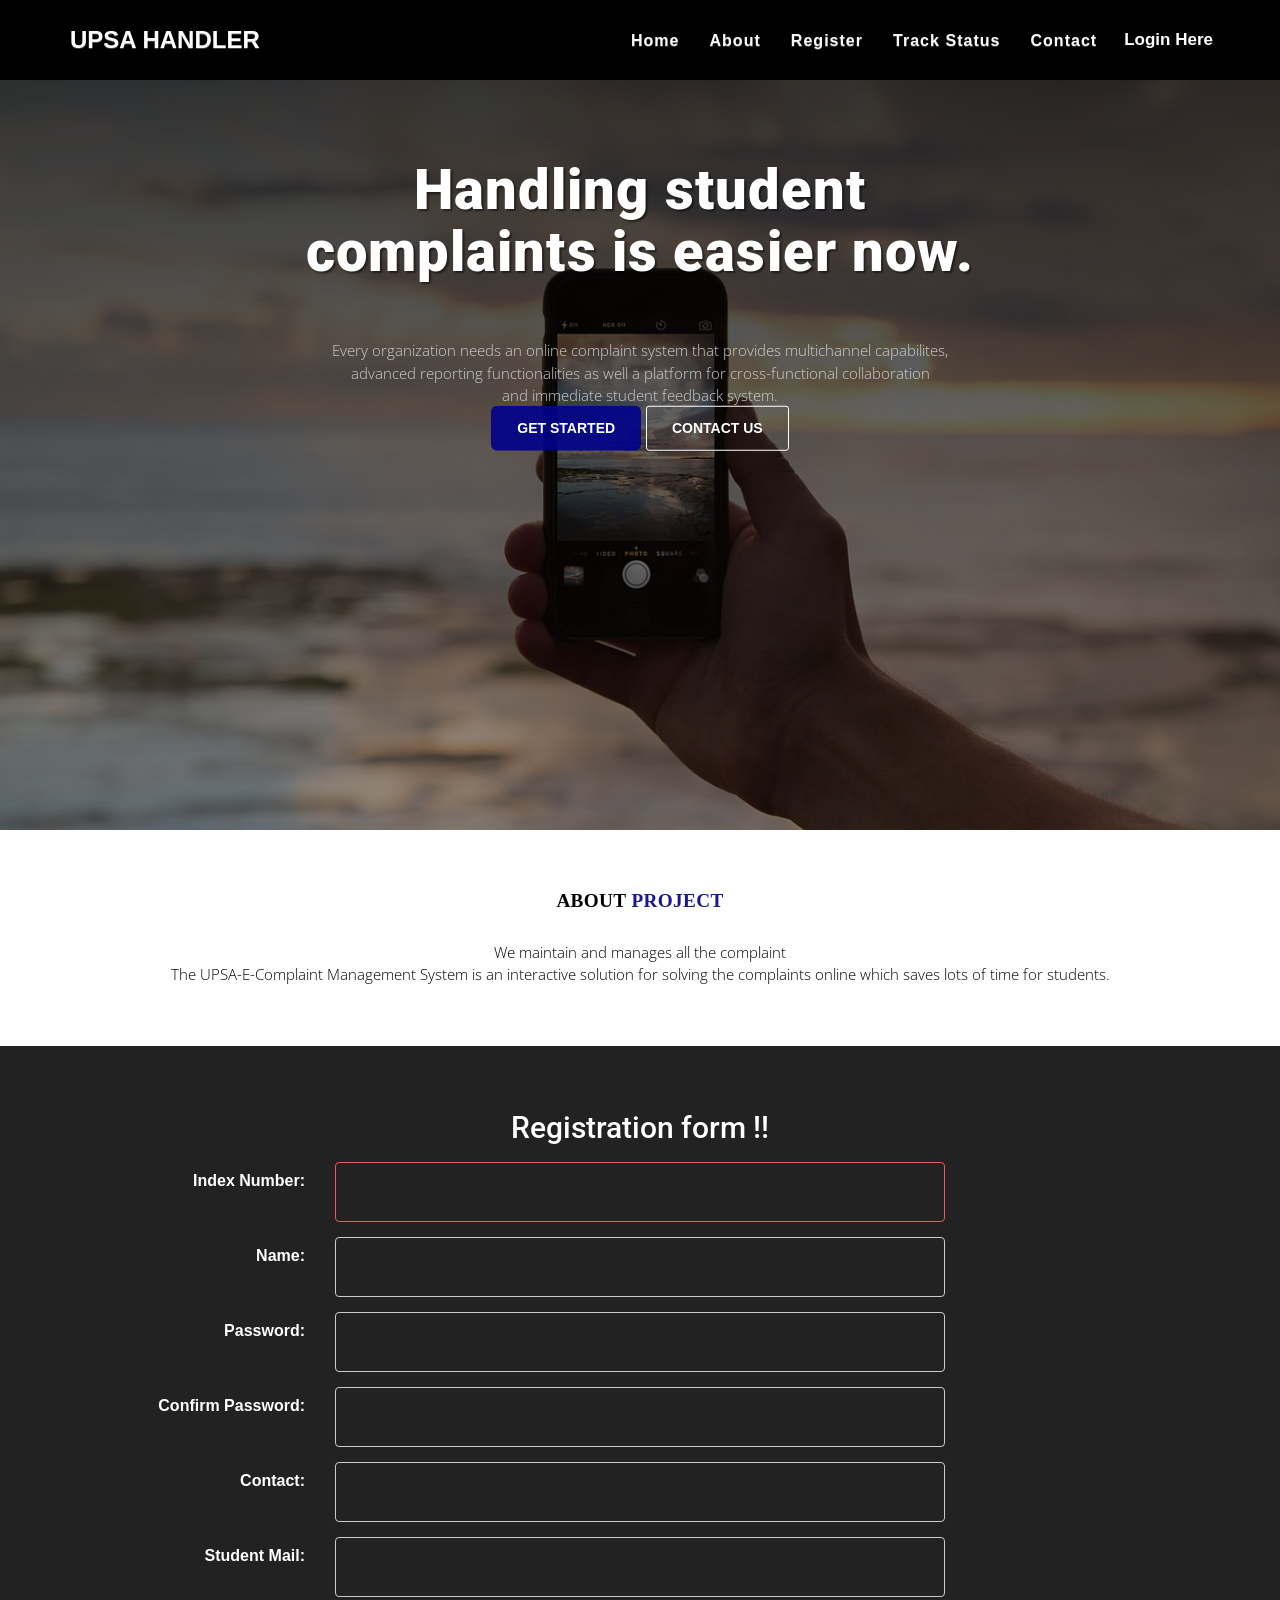
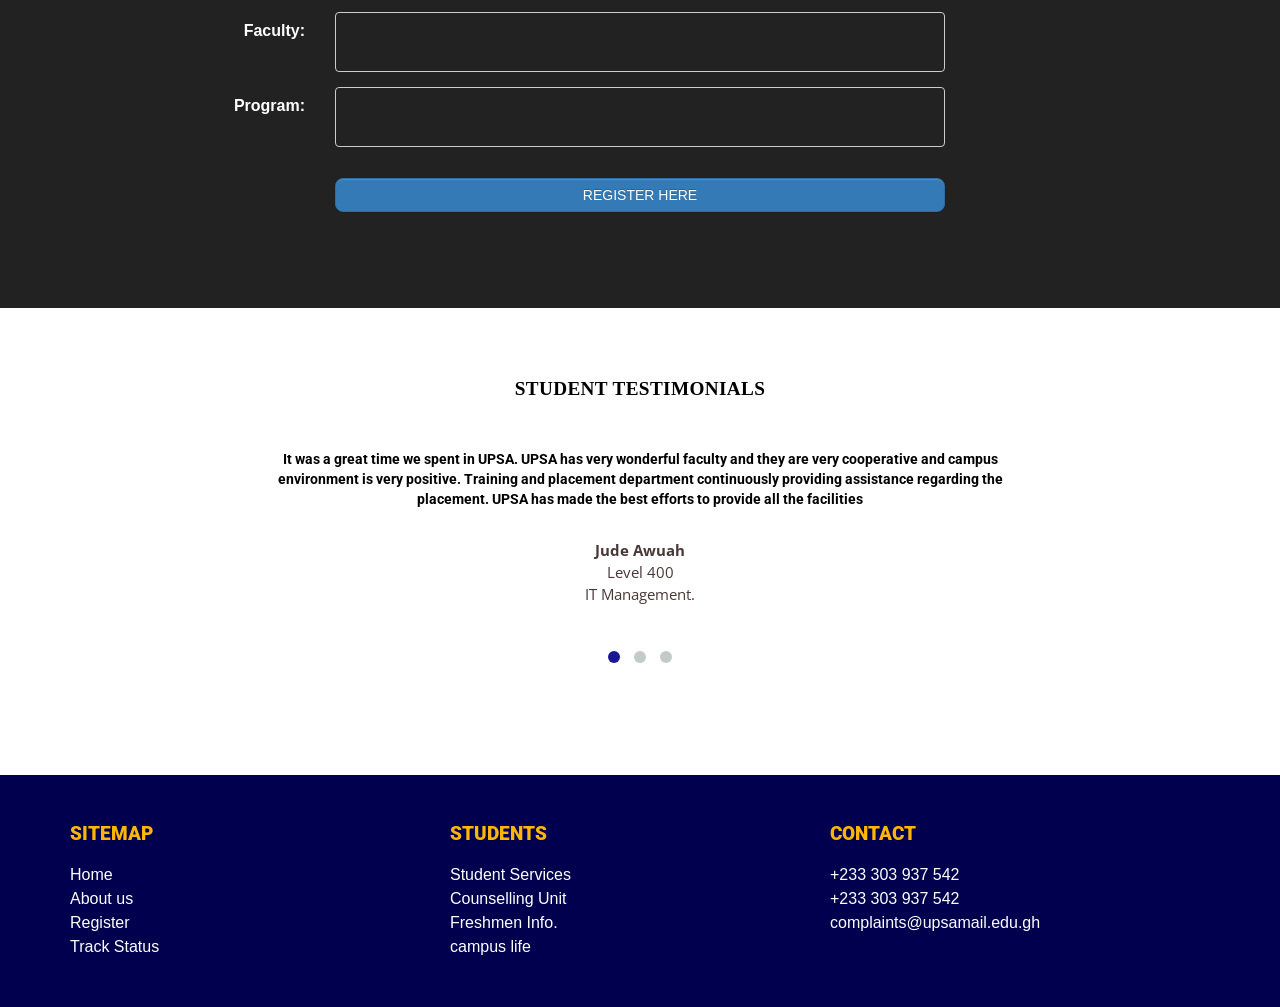
==== commit 48dbadd5: "main page update" ====
--- a/registration.html
+++ b/registration.html
@@ -4,7 +4,7 @@
       <meta charset="utf-8">
       <meta name="viewport" content="width=devidev-width, initial-scale=1.0, maximum-scale=1.0, user-scalable=no">
       <meta http-equiv="X-UA-Compatible" content="IE=edge">
-      <title>&copy;UPSAKonnect-2022</title>
+      <title> UPSA Handler Registration</title>
       <link rel="stylesheet" type="text/css" href="library/font-awesome-4.3.0/css/font-awesome.min.css">
       <link rel="shortcut icon" type="image/x-icon" href="images/icon.png">
       <link rel="stylesheet" type="text/css" href="css/animate.css">
@@ -75,7 +75,7 @@
             <span class="icon-bar"></span>
             <span class="icon-bar"></span>
           </button>
-            <a class="navbar-brand" href="index.html">UPSAKonnect</a>
+            <a class="navbar-brand" href="index.html">UPSA Handler</a>
         </div>
 
         <!-- Collect the nav links, forms, and other content for toggling -->
@@ -396,17 +396,17 @@
       <div id="testimonial" class="owl-carousel owl-theme" style="color:#000;">
           <div class="item">
               <h5>It was a great time we spent in UPSA. UPSA has very wonderful faculty and they are very cooperative and campus environment is very positive. Training and placement department continuously providing assistance regarding the placement. UPSA has made the best efforts to provide all the facilities </h5>
-              <p><strong>Nana Asamoah  </strong> <br> Level 200 <br> IT Management.</p>
+              <p><strong>Jude Awuah  </strong> <br> Level 400 <br> IT Management.</p>
           </div>
 
           <div class="item">
               <h5>Building my career in UPSA enriched my life. I can somehow see that my future is totally reliant on the career for which I am grateful to every faculty member of IT Department.</h5>
-              <p><strong>Gilbert Afranie  </strong> <br> Level 400 <br> IT Management</p>
+              <p><strong>Patrick Djangba </strong> <br> Level 400 <br> IT Management</p>
           </div>
 
           <div class="item">
               <h5>UPSA is the best University in Ghana and is known for its professionalism . It has all the best facilities under one roof - state of infrastructure , erudite faculty , professional teachers , well stocked libraries , good computer labs , sports area , and studios with all requirements. I am very grateful to be a part of this University. </h5>
-              <p>Desmond Aquah  </strong> <br> Level 400 <br> IT Management.</p>
+              <p> Jesse Okai </strong> <br> Level 400 <br> IT Management.</p>
           </div>
       </div>
   </div>
--- a/css/style.css
+++ b/css/style.css
@@ -183,14 +183,14 @@
     font-size: 14px;
     font-family: 'Source Sans Pro', sans-serif;
     text-transform: uppercase;
-    border-radius: 0;
+    border-radius: 8px;
 }
 .btn:focus,.btn:active {
     outline: none;
     color: #ffffff;
 }
 .btn-custom{
-	border-radius: 3px;
+	border-radius: 6px;
 	padding: 0.8em 1.8em;
 	color: #fff;
 	font-weight: 700;
@@ -860,7 +860,7 @@
 
 .footer-links a:hover
 { 
-    color: #fa5454;
+    color: #030389ea;
 }
 
 .footer-links a:first-child 
--- a/css/color/rose.css
+++ b/css/color/rose.css
@@ -1,20 +1,13 @@
 
-/*
-++++++++++++++++++++++++++++++++++++++++++++++++++++++
-AUTHOR : Vijayan PP
-PROJECT :Nim
-VERSION : 1.1
-++++++++++++++++++++++++++++++++++++++++++++++++++++++
-*/
 
 .themecolor
 {
-    color:#f8198d;/*Defines the theme color*/
+    color:#030389ea;;/*Defines the theme color*/
 }
 
 .theme_background_color,#downloadbt:hover
 {
-    background-color:#f8198d; /*Defines the theme bakcground color*/
+    background-color:#030389ea; /*Defines the theme bakcground color*/
 }
 
 .borderColor
@@ -23,11 +16,11 @@
 }
 .nim-menu.navbar-default .navbar-nav > li > a:hover
  {
-color:#f8198d;
+color:#030389ea;
 }
 .social li a:hover
 {
-    color:#f8198d;
+    color:#030389ea;
 }
 .sub-footer
 {
@@ -74,7 +67,7 @@
 
 .sectionTitle hr
 {
-  border-color:#f8198d; 
+  border-color:#030389ea; 
 }
 
 .sectionTitle .line{
@@ -91,20 +84,20 @@
 .ramsh-menu.navbar-default .navbar-nav > li > a:hover,a.fa.fa-angle-down:hover,.navbar-default .navbar-nav > .active > a,.navbar-default .navbar-nav > .active > a:hover, 
 .navbar-default .navbar-nav > .active > a:focus
 {
-    color:#f8198d;
+    color:#030389ea;
 }
 
 .navbar-toggle
 {
  
- color:#f8198d;
+ color:#030389ea;
 }
 
 .owl-theme .owl-controls .owl-page.active span, 
 .owl-theme .owl-controls.clickable .owl-page:hover span,#contactbtn:hover {
 	
-	background:#f8198d;
+	background:#030389ea;
 }
 .owl-theme .owl-controls .owl-page.active span{
-	background:#f8198d;
+	background:#030389ea;
 }
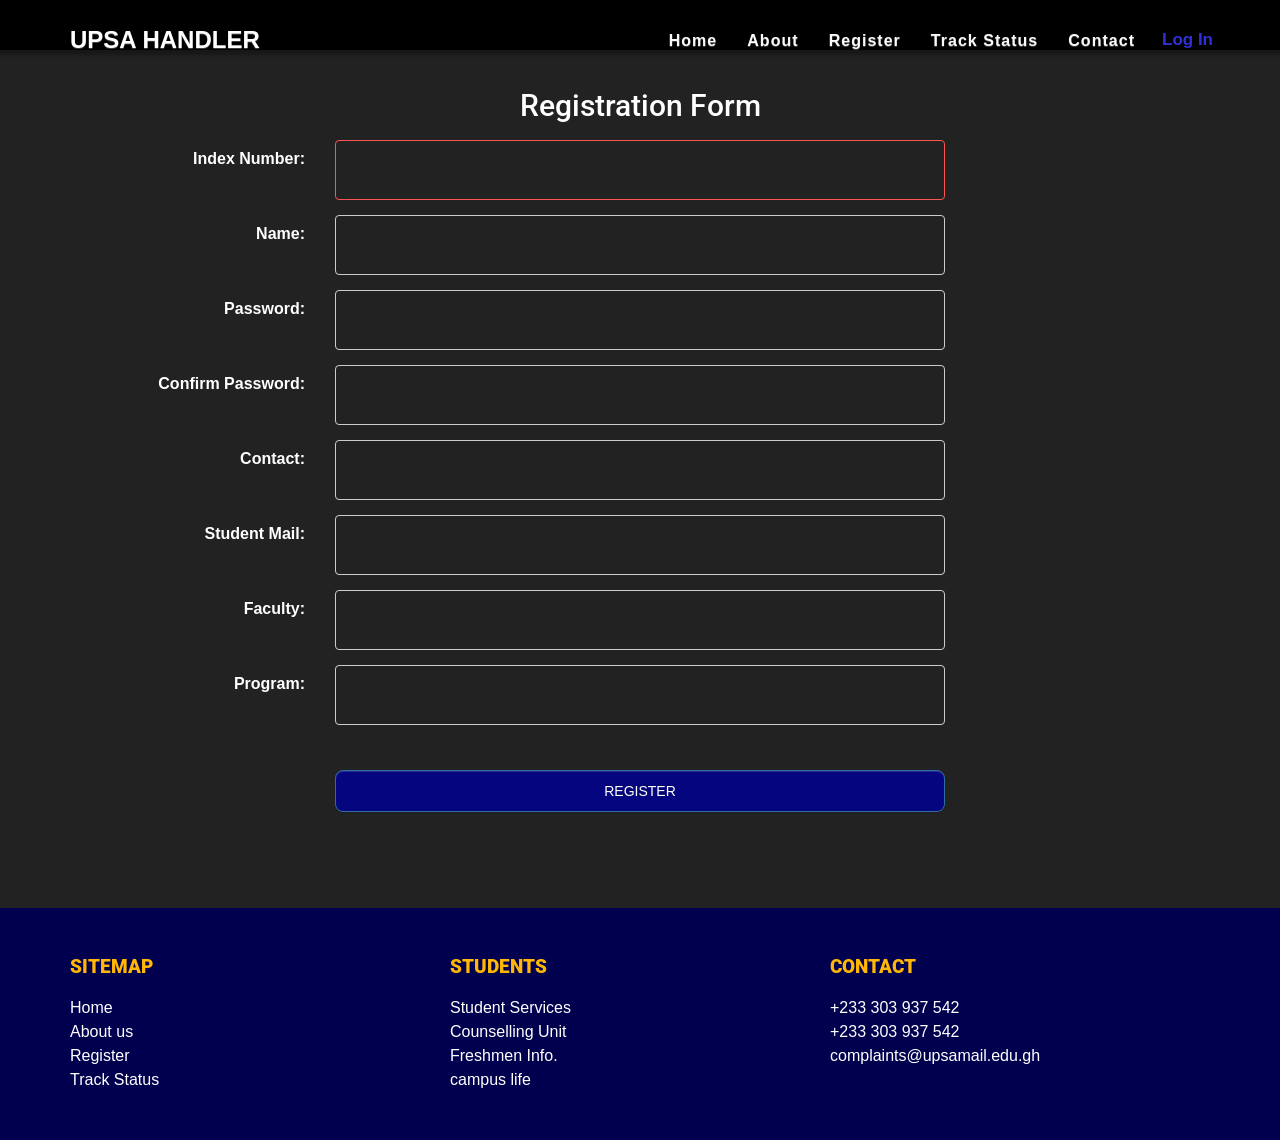
==== commit 4e6f8ac1: "main page update" ====
--- a/registration.html
+++ b/registration.html
@@ -26,8 +26,7 @@
       font-weight:bold;
      }
      .nav li:hover{
-      background-color: rgba(146, 174, 179, 1); 
-      
+     color: #00004e;
      }
      td{color:blue;}
      input[type="text"]{
@@ -58,7 +57,6 @@
     <div class="preloader">
     <div class="loader theme_background_color">
         <span></span>
-      
     </div>
 </div>
 <!-- [ /PRELOADER ]
@@ -86,19 +84,13 @@
              <li><a href="#four" class="page-scroll">Register</a></li>
 
                       <div class="dropdown">
-  <button class="dropbtn"><b>Login Here</b></button>
+  <button class="dropbtn"><b>Log In</b></button>
   <div class="dropdown-content">
      <li><a href="#" class="page-scroll" data-toggle="modal" data-target="#myModals">Student</a></li>
             <li><a href="#" class="page-scroll" data-toggle="modal" data-target="#myModalct">Caretaker</a></li>
             <li><a href="#" class="page-scroll" data-toggle="modal" data-target="#myModal2">Admin </a></li>
   </div>
 </div>
-
-
-
-
-
-
 
 
              <style>
@@ -227,7 +219,7 @@
   </div>
 </div><!-- /.container -->
 
-   <section class="main-heading" id="home">
+   <!-- <section class="main-heading" id="home">
        <div class="overlay">
            <div class="container">
                <div class="row">
@@ -263,7 +255,7 @@
      </div>
  </section>
          
-         
+          -->
 
 <!--old try-->
 <section class="inspiration" id="four">
@@ -276,7 +268,7 @@
                        <!-- <form class="form-horizontal" role="form" id="feedback_form" action="feedback.php" method="post">-->
                        <form class="form-horizontal" role="form"  action="register.php" method="post">
                             <br/><br><br>
-                            <h2 align="center">Registration form !!</h2>
+                            <h2 align="center"> Registration Form </h2>
                             <br/>
 
                             <div class="form-group">
@@ -330,10 +322,7 @@
                                 <div class="col-sm-6">
                                     <input type="text" class="form-control" name="course" required>    
                                 </div>
-                            </div>
-                            
-                          
-                                                  
+                            </div>                   
                             <div class="form-group">
                                 <div class="col-sm-6 col-sm-offset-3">
                                   <h3 id="error" align="center"></h3>
@@ -342,7 +331,7 @@
 
                             <div class="form-group">
                                 <div class="col-sm-6 col-sm-offset-3">
-                                    <button type="submit"   class="btn btn-primary btn-block">Register Here</button>
+                                    <button type="submit"   class="btn btn-primary btn-block">Register</button>
                                 </div>
                             </div>
                         </form> <!-- /form -->
@@ -384,7 +373,7 @@
   </div>
 </section>
 <!--sub-form end--> 
-<section class="client-testimonial text-center white" id="five">
+<!-- <section class="client-testimonial text-center white" id="five">
   
             <div class="container">
                 <div class="row">
@@ -411,7 +400,7 @@
       </div>
   </div>
     </div>    
- </section> 
+ </section>  -->
   <!--sub-form-->
 <!-- <section class="sub-form text-center" id="six">
   <div class="container">
--- a/css/style.css
+++ b/css/style.css
@@ -6,6 +6,7 @@
 ++++++++++++++++++++++++++++++++++++++++++++++++++++++*/
 @import url('http://fonts.googleapis.com/css?family=Roboto:400,900italic,900,700italic,700,500italic,500,400italic,300italic,300,100italic,100');
 @import url('http://fonts.googleapis.com/css?family=Open+Sans:300italic,400italic,600italic,700italic,800italic,400,300,600,700,800');
+@import url('https://fonts.googleapis.com/css2?family=Open+Sans:wght@400;700&family=Poppins&family=Roboto&family=Rubik+Pixels&display=swap');
 
 
 /*++++++++++++++++++++++++++++++++++++++++++++++++++++++
@@ -43,14 +44,19 @@
 	-webkit-font-smoothing: antialiased !important;
 	
 }
+p{
+    font-family: 'Poppins',sans-serif;
+    font-weight: bold;
+}
 
 
 
 h1 strong{
 	font-weight: 900;
+    
 }
 h2{
-	;
+	
 	line-height: 20px;
 	margin:  0;
 }
@@ -64,10 +70,7 @@
 	font-weight: 700;
 	line-height: 20px;
 }
-p{
-font-family: 'Open Sans', sans-serif;
-font-size:0.93em;
-}
+
 
 
 a{ 
@@ -95,6 +98,7 @@
 	margin: 14px 0;
 	line-height: 24px;
 	font-family: 'Open Sans', sans-serif;
+    text-transform: capitalize;
 }
 .relative
 {
@@ -172,9 +176,10 @@
 /*	TYPOGRAPHY
 ------------------------------*/
 h1, h2, h3, h4, h5, h6,
-.h1, .h2, .h3, .h4, .h5, .h6{
+.h1, .h2, .h3, .h4, .h5 {
 	font-family: 'Roboto', sans-serif;
 	margin: 0;
+    text-transform: capitalize;
 }
 
 /*	BUTTON
@@ -184,6 +189,7 @@
     font-family: 'Source Sans Pro', sans-serif;
     text-transform: uppercase;
     border-radius: 8px;
+    margin-top: 1em;
 }
 .btn:focus,.btn:active {
     outline: none;
@@ -220,6 +226,18 @@
 .btn-bar a{
 	margin-right: 10px;
 }
+button.dropbtn,a:hover{
+background-color: transparent !important;
+}
+button.dropbtn{
+    color: #3434edea !important;
+}
+button.btn.btn-primary.btn-block{
+    background: #030389ea !important;
+ 
+   padding: 10px;
+}
+
 
 /*	PRELOADER
 ------------------------------*/
@@ -312,19 +330,19 @@
 }
 
 
-/*	RAMSH-STYLE STARTS HERE
-------------------------------*/
+
  
 /* Navigation */
 .nim-menu{
-	padding: 10px;
+	padding: 10px ;
 	transition: all 0.8s;
-        background:#000;
+        background:#000000;
         border-bottom:none;
         transition:all 0.4s ease-in;
         -webkit-transition:all 0.4s ease-in;
         -moz-transition:all 0.4s ease-in;
         -ms-transition:all 0.4s ease-in;
+       
          
 }
 
@@ -351,7 +369,13 @@
 	
 	background-color: transparent;
 	font-weight: 700;
+    
+   
         
+}
+
+a.page-scroll:hover{
+    color: #030389ea !important;
 }
 
 .navbar-toggle {
@@ -394,7 +418,7 @@
 	background: -ms-linear-gradient(top,  rgba(0,0,0,0.8) 0%,rgba(0,0,0,0.73) 17%,rgba(0,0,0,0.66) 35%,rgba(0,0,0,0.55) 62%,rgba(0,0,0,0.4) 100%); /* IE10+ */
 	background: linear-gradient(to bottom,  rgba(0,0,0,0.8) 0%,rgba(0,0,0,0.73) 17%,rgba(0,0,0,0.66) 35%,rgba(0,0,0,0.55) 62%,rgba(0,0,0,0.4) 100%); /* W3C */
 	filter: progid:DXImageTransform.Microsoft.gradient( startColorstr='#cc000000', endColorstr='#66000000',GradientType=0 ); /* IE6-9 */
-	//background-attachment: fixed;
+	background-attachment: fixed;
         height:auto;
         height:100%;
         position:relative;
--- a/css/responsive.css
+++ b/css/responsive.css
@@ -1,12 +1,4 @@
-   
-/*
-++++++++++++++++++++++++++++++++++++++++++++++++++++++
-[ RESPONSIVE STYLESHEET ]
-AUTHOR : VIJAYAN PP
-PROJECT : Nim
-VERSION : 1.1
-++++++++++++++++++++++++++++++++++++++++++++++++++++++
-*/
+
 
 
 /*......................................................
@@ -19,7 +11,6 @@
     
 }
 
-
 /*......................................................
 	MOBILE LAYOUT
 ........................................................*/
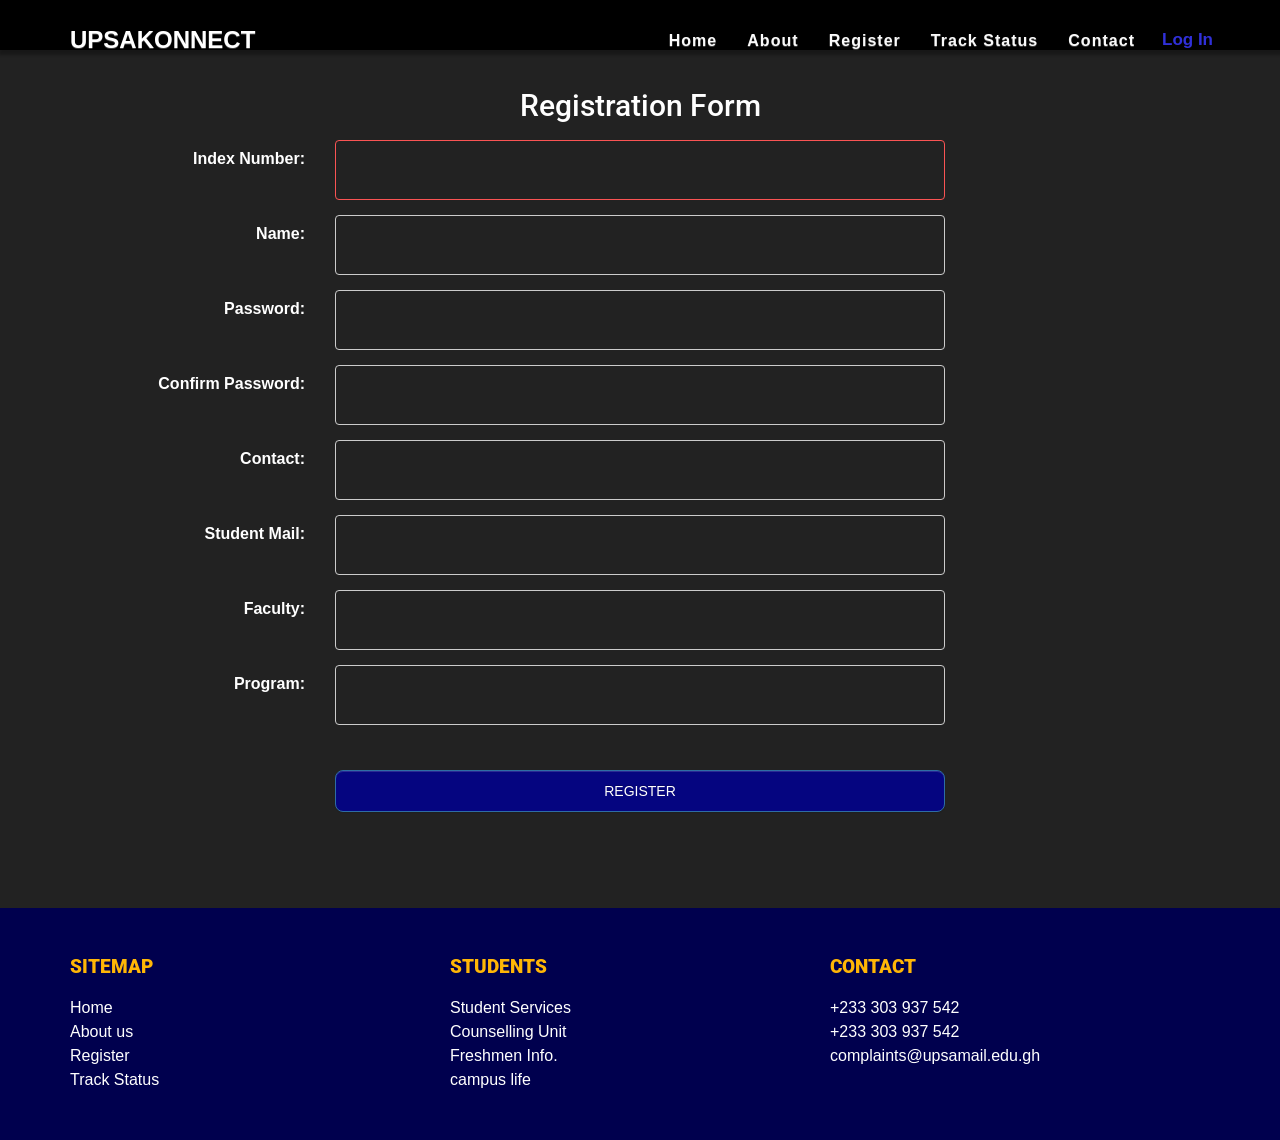
==== commit 54d73052: "update registration.html" ====
--- a/registration.html
+++ b/registration.html
@@ -4,7 +4,7 @@
       <meta charset="utf-8">
       <meta name="viewport" content="width=devidev-width, initial-scale=1.0, maximum-scale=1.0, user-scalable=no">
       <meta http-equiv="X-UA-Compatible" content="IE=edge">
-      <title> UPSA Handler Registration</title>
+      <title> UPSAKONNECT Registration</title>
       <link rel="stylesheet" type="text/css" href="library/font-awesome-4.3.0/css/font-awesome.min.css">
       <link rel="shortcut icon" type="image/x-icon" href="images/icon.png">
       <link rel="stylesheet" type="text/css" href="css/animate.css">
@@ -73,7 +73,7 @@
             <span class="icon-bar"></span>
             <span class="icon-bar"></span>
           </button>
-            <a class="navbar-brand" href="index.html">UPSA Handler</a>
+            <a class="navbar-brand" href="index.html">UPSAKONNECT</a>
         </div>
 
         <!-- Collect the nav links, forms, and other content for toggling -->
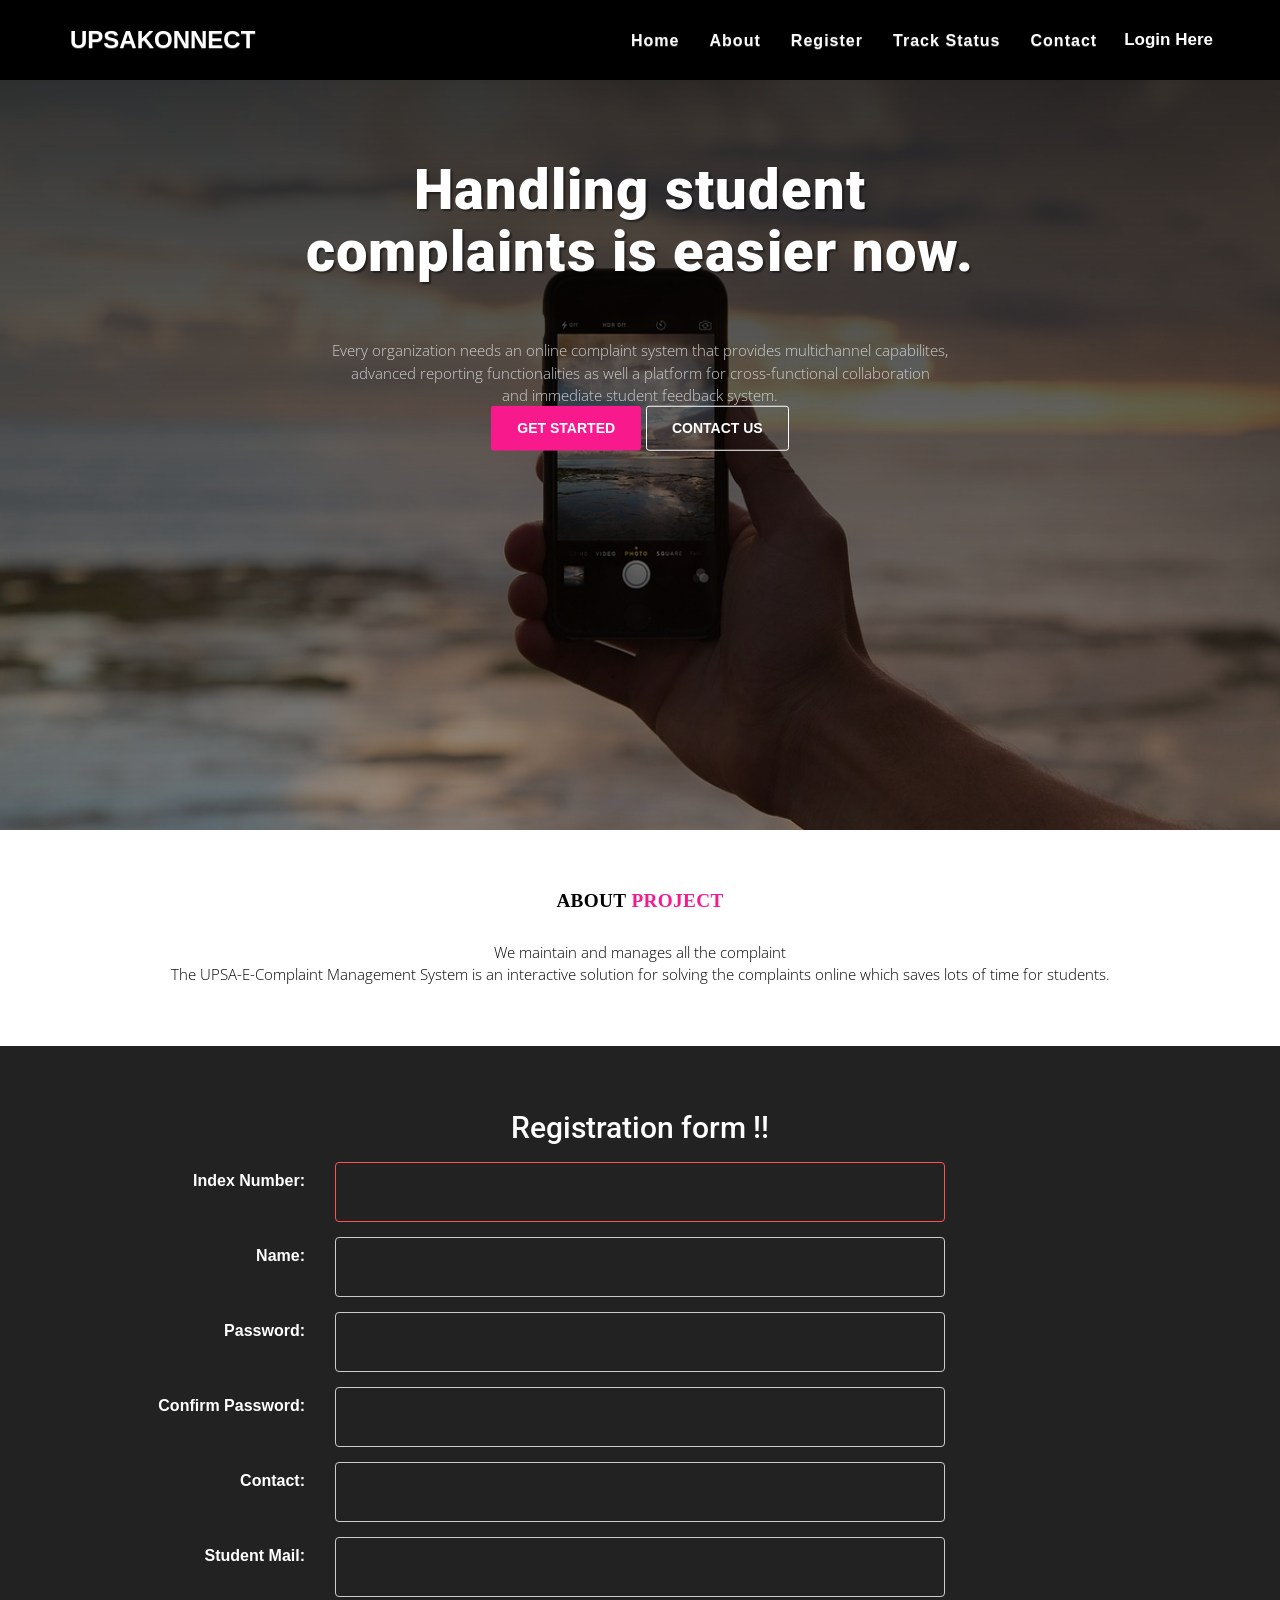
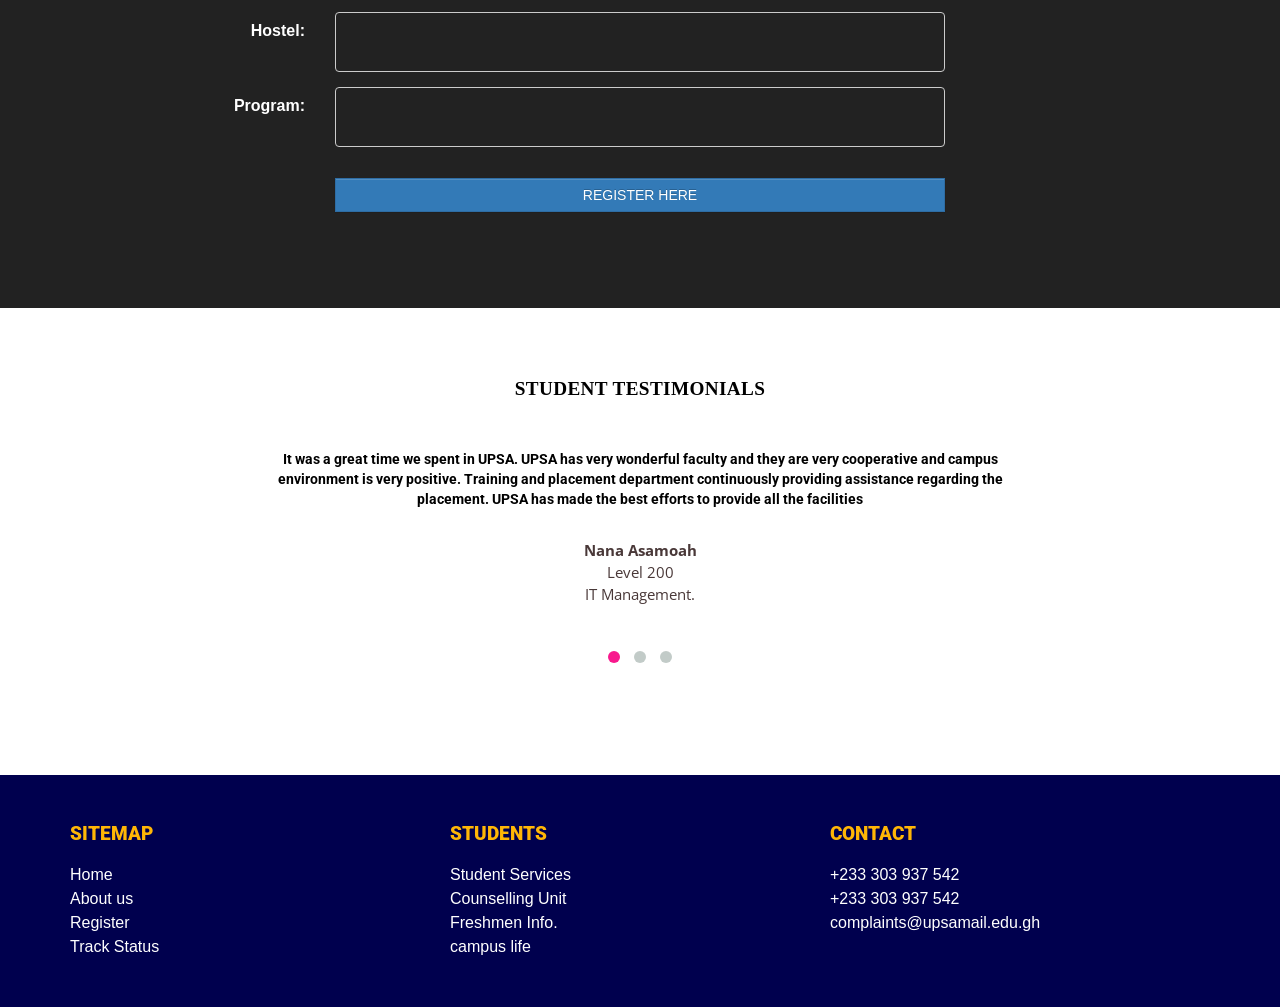
==== commit e587e59f: "new files" ====
--- a/registration.html
+++ b/registration.html
@@ -1,79 +1,99 @@
 <!DOCTYPE html>
 <html>
+
 <head>
-      <meta charset="utf-8">
-      <meta name="viewport" content="width=devidev-width, initial-scale=1.0, maximum-scale=1.0, user-scalable=no">
-      <meta http-equiv="X-UA-Compatible" content="IE=edge">
-      <title> UPSAKONNECT Registration</title>
-      <link rel="stylesheet" type="text/css" href="library/font-awesome-4.3.0/css/font-awesome.min.css">
-      <link rel="shortcut icon" type="image/x-icon" href="images/icon.png">
-      <link rel="stylesheet" type="text/css" href="css/animate.css">
-      <link rel="stylesheet" type="text/css" href="css/owl.carousel.css">
-      <link rel="stylesheet" type="text/css" href="css/owl.theme.css">
-      <link rel="stylesheet" type="text/css" href="css/magnific-popup.css">
-      <link rel ="stylesheet" type="text/css" href="library/vegas/vegas.min.css">
-      <link rel="stylesheet" type="text/css" href="library/bootstrap/css/bootstrap-theme.min.css">
-      <link rel="stylesheet" type="text/css" href="library/bootstrap/css/bootstrap.css">
-      <link rel="stylesheet" type="text/css" href="css/style.css">
-      <link rel="stylesheet" type="text/css" href="css/responsive.css">
-      <link rel="stylesheet" type="text/css" href="css/color/rose.css">
-      <link rel="stylesheet" type="text/css" href="css/modalzinha.css">     
-
-   <style>
-     .nav li{
-      transition:.4s linear; 
-      font-size:22px;
-      font-weight:bold;
-     }
-     .nav li:hover{
-     color: #00004e;
-     }
-     td{color:blue;}
-     input[type="text"]{
-      color:white;
-     }
-     td{color:blue;}
-     input[type="password"]{
-      color:white;
-     }
-     input[type="email"]{
-      color:white;
-     }
-     .modal-title{color:blue;
-      font-weight:bold;
-    }
-    .modal{border-radius:0px;}
-
-
-    textarea{
-
-      color:white !important;
-    }
-   </style>     
+  <meta charset="utf-8">
+  <meta name="viewport" content="width=devidev-width, initial-scale=1.0, maximum-scale=1.0, user-scalable=no">
+  <meta http-equiv="X-UA-Compatible" content="IE=edge">
+  <title>&copy;UPSAKonnect-2022</title>
+  <link rel="stylesheet" type="text/css" href="library/font-awesome-4.3.0/css/font-awesome.min.css">
+  <link rel="shortcut icon" type="image/x-icon" href="images/icon.png">
+  <link rel="stylesheet" type="text/css" href="css/animate.css">
+  <link rel="stylesheet" type="text/css" href="css/owl.carousel.css">
+  <link rel="stylesheet" type="text/css" href="css/owl.theme.css">
+  <link rel="stylesheet" type="text/css" href="css/magnific-popup.css">
+  <link rel="stylesheet" type="text/css" href="library/vegas/vegas.min.css">
+  <link rel="stylesheet" type="text/css" href="library/bootstrap/css/bootstrap-theme.min.css">
+  <link rel="stylesheet" type="text/css" href="library/bootstrap/css/bootstrap.css">
+  <link rel="stylesheet" type="text/css" href="css/style.css">
+  <link rel="stylesheet" type="text/css" href="css/responsive.css">
+  <link rel="stylesheet" type="text/css" href="css/color/rose.css">
+  <link rel="stylesheet" type="text/css" href="css/modalzinha.css">
+
+  <style>
+    .nav li {
+      transition: .4s linear;
+      font-size: 22px;
+      font-weight: bold;
+    }
+
+    .nav li:hover {
+      background-color: rgba(146, 174, 179, 1);
+
+    }
+
+    td {
+      color: blue;
+    }
+
+    input[type="text"] {
+      color: white;
+    }
+
+    td {
+      color: blue;
+    }
+
+    input[type="password"] {
+      color: white;
+    }
+
+    input[type="email"] {
+      color: white;
+    }
+
+    .modal-title {
+      color: blue;
+      font-weight: bold;
+    }
+
+    .modal {
+      border-radius: 0px;
+    }
+
+
+    textarea {
+
+      color: white !important;
+    }
+  </style>
 </head>
-<body >
-<!-- [ LOADERs ]
-================================================================================================================================-->	
-    <div class="preloader">
+
+<body>
+  <!-- [ LOADERs ]
+================================================================================================================================-->
+  <div class="preloader">
     <div class="loader theme_background_color">
-        <span></span>
-    </div>
-</div>
-<!-- [ /PRELOADER ]
+      <span></span>
+
+    </div>
+  </div>
+  <!-- [ /PRELOADER ]
 =============================================================================================================================-->
 
-<div class="wrapper">
-    <nav  class=" nim-menu navbar navbar-default navbar-fixed-top">
+  <div class="wrapper">
+    <nav class=" nim-menu navbar navbar-default navbar-fixed-top">
       <div class="container">
         <!-- Brand and toggle get grouped for better mobile display -->
         <div class="navbar-header">
-          <button type="button" class="navbar-toggle collapsed" data-toggle="collapse" data-target="#bs-example-navbar-collapse-1">
+          <button type="button" class="navbar-toggle collapsed" data-toggle="collapse"
+            data-target="#bs-example-navbar-collapse-1">
             <span class="sr-only">Toggle navigation</span>
             <span class="icon-bar"></span>
             <span class="icon-bar"></span>
             <span class="icon-bar"></span>
           </button>
-            <a class="navbar-brand" href="index.html">UPSAKONNECT</a>
+          <a class="navbar-brand" href="index.html">UPSAKonnect</a>
         </div>
 
         <!-- Collect the nav links, forms, and other content for toggling -->
@@ -81,96 +101,107 @@
           <ul class="nav navbar-nav navbar-right">
             <li><a href="index.html" class="page-scroll">Home</a></li>
             <li><a href="#one" class="page-scroll">About</a></li>
-             <li><a href="#four" class="page-scroll">Register</a></li>
-
-                      <div class="dropdown">
-  <button class="dropbtn"><b>Log In</b></button>
-  <div class="dropdown-content">
-     <li><a href="#" class="page-scroll" data-toggle="modal" data-target="#myModals">Student</a></li>
-            <li><a href="#" class="page-scroll" data-toggle="modal" data-target="#myModalct">Caretaker</a></li>
-            <li><a href="#" class="page-scroll" data-toggle="modal" data-target="#myModal2">Admin </a></li>
-  </div>
-</div>
-
-
-             <style>
-                      /* Style The Dropdown Button */
-                      .dropbtn {
-                          background-color: #000000;
-                         
-                          color: #FFFFFF;
-                          padding: 12px;
-                          font-size: 17px;
-                          border: none;
-                          cursor: pointer;
-                      }
-
-                      /* The container <div> - needed to position the dropdown content */
-                      .dropdown {
-                          position: relative;
-                          display: inline-block;
-
-                      }
-
-                      /* Dropdown Content (Hidden by Default) */
-                      .dropdown-content {
-                          display: none;
-                          position: absolute;
-                          background-color: #f9f9f9;
-                          min-width: 120px;
-                          box-shadow: 0px 8px 16px 0px rgba(0,0,0,0.2);
-                          z-index: 1;
-
-
-                      }
-
-                      /* Links inside the dropdown */
-                      .dropdown-content a {
-                          color: black;
-                          padding: 12px 16px;
-                          text-decoration: none;
-                          display: block;
-                          font-size: 17px;
-                      }
-
-                      /* Change color of dropdown links on hover */
-                      .dropdown-content a:hover {background-color: #f1f1f1}
-
-                      /* Show the dropdown menu on hover */
-                      .dropdown:hover .dropdown-content {
-                          display: block;
-                      }
-
-                      /* Change the background color of the dropdown button when the dropdown content is shown */
-                      .dropdown:hover .dropbtn {
-                          background-color: #97B7B8;
-                      }
-
-                      
-                      footer{
-                        background-color: #00004e;
-                      }
-                      .grid-container{
-                        
-                        margin: 3em 0;
-                        display: grid;
-                        grid-template-columns: 1fr 1fr 1fr;
-                      }
-
-                      .grid-container h3{
-                        padding-bottom: 1em;
-                        color: #ffb606;
-                      }
-                      @media (max-width: 414px) {
-                        .grid-container{
-                          display: flex;
-                          flex-direction: column;
-                        }
-                        .first-container{
-                          margin-bottom: 30px;
-                        }
-                      }
-                      </style>
+            <li><a href="#four" class="page-scroll">Register</a></li>
+
+            <div class="dropdown">
+              <button class="dropbtn"><b>Login Here</b></button>
+              <div class="dropdown-content">
+                <li><a href="#" class="page-scroll" data-toggle="modal" data-target="#myModals">Student</a></li>
+                <li><a href="#" class="page-scroll" data-toggle="modal" data-target="#myModalct">Caretaker</a></li>
+                <li><a href="#" class="page-scroll" data-toggle="modal" data-target="#myModal2">Admin </a></li>
+              </div>
+            </div>
+
+
+
+
+
+
+
+
+            <style>
+              /* Style The Dropdown Button */
+              .dropbtn {
+                background-color: #000000;
+
+                color: #FFFFFF;
+                padding: 12px;
+                font-size: 17px;
+                border: none;
+                cursor: pointer;
+              }
+
+              /* The container <div> - needed to position the dropdown content */
+              .dropdown {
+                position: relative;
+                display: inline-block;
+
+              }
+
+              /* Dropdown Content (Hidden by Default) */
+              .dropdown-content {
+                display: none;
+                position: absolute;
+                background-color: #f9f9f9;
+                min-width: 120px;
+                box-shadow: 0px 8px 16px 0px rgba(0, 0, 0, 0.2);
+                z-index: 1;
+
+
+              }
+
+              /* Links inside the dropdown */
+              .dropdown-content a {
+                color: black;
+                padding: 12px 16px;
+                text-decoration: none;
+                display: block;
+                font-size: 17px;
+              }
+
+              /* Change color of dropdown links on hover */
+              .dropdown-content a:hover {
+                background-color: #f1f1f1
+              }
+
+              /* Show the dropdown menu on hover */
+              .dropdown:hover .dropdown-content {
+                display: block;
+              }
+
+              /* Change the background color of the dropdown button when the dropdown content is shown */
+              .dropdown:hover .dropbtn {
+                background-color: #97B7B8;
+              }
+
+
+              footer {
+                background-color: #00004e;
+              }
+
+              .grid-container {
+
+                margin: 3em 0;
+                display: grid;
+                grid-template-columns: 1fr 1fr 1fr;
+              }
+
+              .grid-container h3 {
+                padding-bottom: 1em;
+                color: #ffb606;
+              }
+
+              @media (max-width: 414px) {
+                .grid-container {
+                  display: flex;
+                  flex-direction: column;
+                }
+
+                .first-container {
+                  margin-bottom: 30px;
+                }
+              }
+            </style>
 
 
             <li><a href="trrack.html" class="page-scroll">Track Status</a></li>
@@ -181,228 +212,242 @@
       </div><!-- /.container-fluid -->
     </nav>
 
-<div class="container" id="pop_the_form">  
-  <div class="container">
-    <form class="well form-horizontal" action=" " method="post"  id="contact_form">
-      <fieldset>
-          <legend>Admin Login</legend>
-          <div class="form-group">
-            <label class="col-md-4 control-label"></label>  
-            <div class="col-md-4 inputGroupContainer">
-            	<div class="input-group">
-		            <span class="input-group-addon">Enter Email </span>
-		            <input  name="first_name" placeholder="First Name" class="form-control"  type="text">
+    <div class="container" id="pop_the_form">
+      <div class="container">
+        <form class="well form-horizontal" action=" " method="post" id="contact_form">
+          <fieldset>
+            <legend>Admin Login</legend>
+            <div class="form-group">
+              <label class="col-md-4 control-label"></label>
+              <div class="col-md-4 inputGroupContainer">
+                <div class="input-group">
+                  <span class="input-group-addon">Enter Email </span>
+                  <input name="first_name" placeholder="First Name" class="form-control" type="text">
+                </div>
               </div>
             </div>
-          </div>
-
-          <!-- Text input-->
-           <div class="form-group">
-            <label class="col-md-4 control-label"></label>  
+
+            <!-- Text input-->
+            <div class="form-group">
+              <label class="col-md-4 control-label"></label>
               <div class="col-md-4 inputGroupContainer">
-              <div class="input-group">
+                <div class="input-group">
                   <span class="input-group-addon">Enter Password</span>
-            <input name="email" placeholder="E-Mail Address" class="form-control"  type="text">
+                  <input name="email" placeholder="E-Mail Address" class="form-control" type="text">
+                </div>
               </div>
             </div>
-          </div>
-
-
-          <div class="form-group">
-            <label class="col-md-4 control-label"></label>
-            <div class="col-md-4">
-              <button type="submit" class="btn btn-warning" >Proceed<span class="glyphicon glyphicon-send"></span></button>
-            </div>
-          </div>
-      </fieldset>
-    </form>
+
+
+            <div class="form-group">
+              <label class="col-md-4 control-label"></label>
+              <div class="col-md-4">
+                <button type="submit" class="btn btn-warning">Proceed<span
+                    class="glyphicon glyphicon-send"></span></button>
+              </div>
+            </div>
+          </fieldset>
+        </form>
+      </div>
+    </div><!-- /.container -->
+
+    <section class="main-heading" id="home">
+      <div class="overlay">
+        <div class="container">
+          <div class="row">
+            <div class="main-heading-content col-md-12 col-sm-12 text-center">
+              <h1 class="main-heading-title">Handling student <br> complaints is easier now.</h1>
+              <p>Every organization needs an online complaint system that provides multichannel capabilites, <br>
+                advanced reporting functionalities as well a platform for cross-functional collaboration <br> and
+                immediate student feedback system.</p>
+
+              <a href="#" class="btn btn-custom theme_background_color">Get Started</a>
+              <a href="#" class="btn btn-custom-outline">Contact Us</a>
+            </div>
+          </div>
+        </div>
+      </div>
   </div>
-</div><!-- /.container -->
-
-   <!-- <section class="main-heading" id="home">
-       <div class="overlay">
-           <div class="container">
-               <div class="row">
-                   <div class="main-heading-content col-md-12 col-sm-12 text-center">
-        <h1 class="main-heading-title">Handling student <br> complaints is easier now.</h1>
-        <p>Every organization needs an online complaint system that provides multichannel capabilites, <br>
-        advanced reporting functionalities as well a platform for cross-functional collaboration <br> and immediate student feedback system.</p>
-        
-          <a href="#" class="btn btn-custom theme_background_color">Get Started</a>
-          <a href="#" class="btn btn-custom-outline">Contact Us</a>
-        </div>
-      </div>
-               </div>
-           </div>
-       </div>     
-   </section>
- 
- <section class="aboutus white-background black" id="one">
-     <div class="container">
-         <div class="row">
-             <div class="col-md-12 text-center black">
-                 <h3 class="title">ABOUT <span class="themecolor">Project</span></h3>
-            <p class="a-slog">We maintain and manages all the complaint </p> 
-            <p>The UPSA-E-Complaint Management System is an interactive solution for solving the complaints online which saves lots of time for students.</p>
-             </div>
-         </div>
-        
-          </div><!-- /col -->
-         
-            </div> <!-- / margin -->
-          </div><!-- /col -->
-        </div> <!-- /row -->
-     </div>
- </section>
-         
-          -->
-
-<!--old try-->
-<section class="inspiration" id="four">
-     <div class="overlay">
-        
-             
-                </article>
-                <div class="col col-md-12" id="r_form">
-                      <!-- feedback Form -->                        
-                       <!-- <form class="form-horizontal" role="form" id="feedback_form" action="feedback.php" method="post">-->
-                       <form class="form-horizontal" role="form"  action="register.php" method="post">
-                            <br/><br><br>
-                            <h2 align="center"> Registration Form </h2>
-                            <br/>
-
-                            <div class="form-group">
-                                <label for="firstName" class="col-sm-3 control-label">Index Number:</label>
-                                <div class="col-sm-6">
-                                    <input type="text" name="rollno"  class="form-control" pattern="[0-9][0-9][0-9][0-9][0-9][0-9][0-9][0-9]" autofocus required>
-                                    
-                                </div>
-                            </div>
-
-                            <div class="form-group">
-                                <label for="firstName" class="col-sm-3 control-label">Name:</label>
-                                <div class="col-sm-6">
-                                    <input type="text" name="name"  class="form-control" required>
-                                    
-                                </div>
-                            </div>
-                            <div class="form-group">
-                                <label for="email" class="col-sm-3 control-label">Password:</label>
-                                <div class="col-sm-6">
-                                    <input type="password" name="password"  class="form-control" required>
-                                </div>
-                            </div>
-                            
-                            <div class="form-group">
-                                <label for="country" class="col-sm-3 control-label">Confirm Password:</label>
-                                <div class="col-sm-6">
-                                    <input type="password" class="form-control" name="cpassword" required>    
-                                </div>
-                            </div> <!-- /.form-group -->
-                             <div class="form-group">
-                                <label for="country" class="col-sm-3 control-label">Contact:</label>
-                                <div class="col-sm-6">
-                                    <input type="text" class="form-control" name="contact" required>    
-                                </div>
-                            </div>
-                             <div class="form-group">
-                                <label for="country" class="col-sm-3 control-label">Student Mail:</label>
-                                <div class="col-sm-6">
-                                    <input type="email" class="form-control" name="email" pattern="\S+@upsamail.edu.gh" required>    
-                                </div>
-                            </div>
-                             <div class="form-group">
-                                <label for="country" class="col-sm-3 control-label">Faculty:</label>
-                                <div class="col-sm-6">
-                                    <input type="text" class="form-control" name="hostel" required>    
-                                </div>
-                            </div>
-                            <div class="form-group">
-                                <label for="country" class="col-sm-3 control-label">Program:</label>
-                                <div class="col-sm-6">
-                                    <input type="text" class="form-control" name="course" required>    
-                                </div>
-                            </div>                   
-                            <div class="form-group">
-                                <div class="col-sm-6 col-sm-offset-3">
-                                  <h3 id="error" align="center"></h3>
-                                </div>
-                            </div>
-
-                            <div class="form-group">
-                                <div class="col-sm-6 col-sm-offset-3">
-                                    <button type="submit"   class="btn btn-primary btn-block">Register</button>
-                                </div>
-                            </div>
-                        </form> <!-- /form -->
-                        <!-- feedback Form ends here -->
-                    </div>
-             </div>
-         </div>
-     </div>
- </section>
- 
-
-
-
-
-
-
-
-
-
-
-
-
-
-
-
-
- 
+  </section>
+
+  <section class="aboutus white-background black" id="one">
+    <div class="container">
+      <div class="row">
+        <div class="col-md-12 text-center black">
+          <h3 class="title">ABOUT <span class="themecolor">Project</span></h3>
+          <p class="a-slog">We maintain and manages all the complaint </p>
+          <p>The UPSA-E-Complaint Management System is an interactive solution for solving the complaints online which
+            saves lots of time for students.</p>
+        </div>
+      </div>
+
+    </div><!-- /col -->
+
+    </div> <!-- / margin -->
+    </div><!-- /col -->
+    </div> <!-- /row -->
+    </div>
+  </section>
+
+
+
+  <!--old try-->
+  <section class="inspiration" id="four">
+    <div class="overlay">
+
+
+      </article>
+      <div class="col col-md-12" id="r_form">
+        <!-- feedback Form -->
+        <!-- <form class="form-horizontal" role="form" id="feedback_form" action="feedback.php" method="post">-->
+        <form class="form-horizontal" role="form" action="register.php" method="post">
+          <br /><br><br>
+          <h2 align="center">Registration form !!</h2>
+          <br />
+
+          <div class="form-group">
+            <label for="firstName" class="col-sm-3 control-label">Index Number:</label>
+            <div class="col-sm-6">
+              <input type="text" name="rollno" class="form-control" pattern="[0-9][0-9][0-9][0-9][0-9][0-9][0-9][0-9]"
+                autofocus required>
+
+            </div>
+          </div>
+
+          <div class="form-group">
+            <label for="firstName" class="col-sm-3 control-label">Name:</label>
+            <div class="col-sm-6">
+              <input type="text" name="name" class="form-control" required>
+
+            </div>
+          </div>
+          <div class="form-group">
+            <label for="email" class="col-sm-3 control-label">Password:</label>
+            <div class="col-sm-6">
+              <input type="password" name="password" class="form-control" required>
+            </div>
+          </div>
+
+          <div class="form-group">
+            <label for="country" class="col-sm-3 control-label">Confirm Password:</label>
+            <div class="col-sm-6">
+              <input type="password" class="form-control" name="cpassword" required>
+            </div>
+          </div> <!-- /.form-group -->
+          <div class="form-group">
+            <label for="country" class="col-sm-3 control-label">Contact:</label>
+            <div class="col-sm-6">
+              <input type="text" class="form-control" name="contact" required>
+            </div>
+          </div>
+          <div class="form-group">
+            <label for="country" class="col-sm-3 control-label">Student Mail:</label>
+            <div class="col-sm-6">
+              <input type="email" class="form-control" name="email"  pattern="\S+@upsamail.edu.gh" required> 
+              <!-- You can delete the pattern element from there so you can try other mail patterns or alter it-->
+            </div>
+          </div>
+          <div class="form-group">
+            <label for="country" class="col-sm-3 control-label">Hostel:</label>
+            <div class="col-sm-6">
+              <input type="text" class="form-control" name="hostel" required>
+            </div>
+          </div>
+          <div class="form-group">
+            <label for="country" class="col-sm-3 control-label">Program:</label>
+            <div class="col-sm-6">
+              <input type="text" class="form-control" name="course" required>
+            </div>
+          </div>
+
+
+
+          <div class="form-group">
+            <div class="col-sm-6 col-sm-offset-3">
+              <h3 id="error" align="center"></h3>
+            </div>
+          </div>
+
+          <div class="form-group">
+            <div class="col-sm-6 col-sm-offset-3">
+              <button type="submit" class="btn btn-primary btn-block"><a href="index.html"></a>Register Here</button>
+            </div>
+          </div>
+        </form> <!-- /form -->
+        <!-- feedback Form ends here -->
+      </div>
+    </div>
+    </div>
+    </div>
+  </section>
+
+
+
+
+
+
+
+
+
+
+
+
+
+
+
+
+
+
 
 
   <!--sub-form-->
-<section class="sub-form text-center" id="eight">
-  <div class="container">
-    <div class="col-md-12">
-        
- 
-           </div> 
-
-   
-  </div>
-</section>
-<!--sub-form end--> 
-<!-- <section class="client-testimonial text-center white" id="five">
-  
-            <div class="container">
-                <div class="row">
-                <div class="col-md-12">
-                    <h3 class="title">Student Testimonials</h3>            
-    </div> 
-          
-    <div class="col-md-8 col-md-offset-2 grey">
-      <div id="testimonial" class="owl-carousel owl-theme" style="color:#000;">
-          <div class="item">
-              <h5>It was a great time we spent in UPSA. UPSA has very wonderful faculty and they are very cooperative and campus environment is very positive. Training and placement department continuously providing assistance regarding the placement. UPSA has made the best efforts to provide all the facilities </h5>
-              <p><strong>Jude Awuah  </strong> <br> Level 400 <br> IT Management.</p>
-          </div>
-
-          <div class="item">
-              <h5>Building my career in UPSA enriched my life. I can somehow see that my future is totally reliant on the career for which I am grateful to every faculty member of IT Department.</h5>
-              <p><strong>Patrick Djangba </strong> <br> Level 400 <br> IT Management</p>
-          </div>
-
-          <div class="item">
-              <h5>UPSA is the best University in Ghana and is known for its professionalism . It has all the best facilities under one roof - state of infrastructure , erudite faculty , professional teachers , well stocked libraries , good computer labs , sports area , and studios with all requirements. I am very grateful to be a part of this University. </h5>
-              <p> Jesse Okai </strong> <br> Level 400 <br> IT Management.</p>
-          </div>
-      </div>
-  </div>
-    </div>    
- </section>  -->
+  <section class="sub-form text-center" id="eight">
+    <div class="container">
+      <div class="col-md-12">
+
+
+      </div>
+
+
+    </div>
+  </section>
+  <!--sub-form end-->
+  <section class="client-testimonial text-center white" id="five">
+
+    <div class="container">
+      <div class="row">
+        <div class="col-md-12">
+          <h3 class="title">Student Testimonials</h3>
+        </div>
+
+        <div class="col-md-8 col-md-offset-2 grey">
+          <div id="testimonial" class="owl-carousel owl-theme" style="color:#000;">
+            <div class="item">
+              <h5>It was a great time we spent in UPSA. UPSA has very wonderful faculty and they are very cooperative
+                and campus environment is very positive. Training and placement department continuously providing
+                assistance regarding the placement. UPSA has made the best efforts to provide all the facilities </h5>
+              <p><strong>Nana Asamoah </strong> <br> Level 200 <br> IT Management.</p>
+            </div>
+
+            <div class="item">
+              <h5>Building my career in UPSA enriched my life. I can somehow see that my future is totally reliant on
+                the career for which I am grateful to every faculty member of IT Department.</h5>
+              <p><strong>Gilbert Afranie </strong> <br> Level 400 <br> IT Management</p>
+            </div>
+
+            <div class="item">
+              <h5>UPSA is the best University in Ghana and is known for its professionalism . It has all the best
+                facilities under one roof - state of infrastructure , erudite faculty , professional teachers , well
+                stocked libraries , good computer labs , sports area , and studios with all requirements. I am very
+                grateful to be a part of this University. </h5>
+              <p>Desmond Aquah </strong> <br> Level 400 <br> IT Management.</p>
+            </div>
+          </div>
+        </div>
+      </div>
+  </section>
   <!--sub-form-->
-<!-- <section class="sub-form text-center" id="six">
+  <!-- <section class="sub-form text-center" id="six">
   <div class="container">
     <div class="col-md-12">
       <h3 class="title"><b>Contact to Complaint System </h3>
@@ -415,211 +460,218 @@
    
   </div>
 </section> -->
-<!--sub-form end--> 
- 
-<footer>
-  <div class="container">
-
-    <div class="grid-container">
-
-      <div class="first-container">
-        <h3>SITEMAP</h3>
-        <ul>
-          <li>Home</li>
-          <li>About us</li>
-          <li>Register</li>
-          <li>Track Status</li>
-        </ul>
-      </div>
-
-      <div class="first-container">
-        <h3>STUDENTS</h3>
-        <ul>
-          <li>Student Services</li>
-          <li>Counselling Unit</li>
-          <li>Freshmen Info.</li>
-          <li>campus life</li>
-        </ul>
-      </div>
-
-      <div class="first-container">
-        <h3>CONTACT</h3>
-        <ul>
-          <li>+233 303 937 542</li>
-          <li>+233 303 937 542</li>
-          <li>complaints@upsamail.edu.gh</li>
-        </ul>
-      </div>
-
-    </div>
+  <!--sub-form end-->
+
+  <footer>
+    <div class="container">
+
+      <div class="grid-container">
+
+        <div class="first-container">
+          <h3>SITEMAP</h3>
+          <ul>
+            <li>Home</li>
+            <li>About us</li>
+            <li>Register</li>
+            <li>Track Status</li>
+          </ul>
+        </div>
+
+        <div class="first-container">
+          <h3>STUDENTS</h3>
+          <ul>
+            <li>Student Services</li>
+            <li>Counselling Unit</li>
+            <li>Freshmen Info.</li>
+            <li>campus life</li>
+          </ul>
+        </div>
+
+        <div class="first-container">
+          <h3>CONTACT</h3>
+          <ul>
+            <li>+233 303 937 542</li>
+            <li>+233 303 937 542</li>
+            <li>complaints@upsamail.edu.gh</li>
+          </ul>
+        </div>
+
+      </div>
+    </div>
+  </footer>
+
   </div>
-</footer>
-
-</div>
-
-<!-- login modal-->
-<div class="modal fade" id="myModal2" role="dialog">
-      <div class="modal-dialog">    
-        <div class="modal-content">
+
+  <!-- login modal-->
+  <div class="modal fade" id="myModal2" role="dialog">
+    <div class="modal-dialog">
+      <div class="modal-content">
         <div class="modal-header">
           <button type="button" class="close" data-dismiss="modal">&times;</button>
           <h4 class="modal-title" align="center">Admin Login Here</h4>
         </div>
         <div class="modal-body">
 
-           	<form action="admin/login.php" method="POST" > 
-           	 	<table class="table">            	  
-                    <tr>
-                      <td>USERNAME:</td>
-                      <td><input class="form-control" type="text" name="email"   size="30"></td>
-                    </tr>
-                    <tr>
-                      <td >PASSWORD:</td>
-                      <td><input class="form-control" type="password" name="passwd"  size="30"></td>
-                    </tr>
-                     <tr>
-                      <td ></td>
-                      <td><button type="submit" class="btn btn-danger"  name="admin_login" >Login Now</button></td>
-                    </tr>
-
-                    <tr><h5 class="h5 center" id="show_error_here"></h5></tr>        
-              </table>
-              </form>
-        </div>
-        </div>
-    </div>
-</div> 
+          <form action="admin/login.php" method="POST">
+            <table class="table">
+              <tr>
+                <td>USERNAME:</td>
+                <td><input class="form-control" type="text" name="email" size="30"></td>
+              </tr>
+              <tr>
+                <td>PASSWORD:</td>
+                <td><input class="form-control" type="password" name="passwd" size="30"></td>
+              </tr>
+              <tr>
+                <td></td>
+                <td><button type="submit" class="btn btn-danger" name="admin_login">Login Now</button></td>
+              </tr>
+
+              <tr>
+                <h5 class="h5 center" id="show_error_here"></h5>
+              </tr>
+            </table>
+          </form>
+        </div>
+      </div>
+    </div>
+  </div>
 
 
   <!-- Modal content-->
 
-<div class="modal fade" id="myModals" role="dialog">
-      <div class="modal-dialog">
-
-      
-        <div class="modal-content">
+  <div class="modal fade" id="myModals" role="dialog">
+    <div class="modal-dialog">
+
+
+      <div class="modal-content">
         <div class="modal-header">
           <button type="button" class="close" data-dismiss="modal">&times;</button>
           <h4 class="modal-title" align="center"> Student Login Here </h4>
         </div>
         <div class="modal-body">
-        <form action="student/login.php" method="POST" > 
+          <form action="student/login.php" method="POST">
 
             <table class="table">
-              
-                    <tr>
-                      <td>Index No:</td>
-                      <td><input class="form-control" type="text" name="rollno" id="roll"   size="30" required></td>
-                    </tr>
-                    <tr>
-                      <td >PASSWORD:</td>
-                      <td><input class="form-control" type="password" name="password"  size="30" required></td>
-                    </tr>
-                     
-                    <tr>
-                      <td></td>
-                      <td>
-                        <a href="student_forget_pass.html">Forget Password</a> <br/>
-                        <button class="btn btn-success" type="submit" name="student_login">Login Now</button><br>
-                      </td>
-                    </tr>
-                    
-                    <tr><h5 class="h5 center" id="show_error_here"></h5></tr>        
-
-
-   
-              </table>
-              </form>
-        </div>
-        </div>
-    </div>
-</div> 
-
-
-<!-- caretaker login modal-->
-<div class="modal fade" id="myModalct" role="dialog">
-      <div class="modal-dialog">    
-        <div class="modal-content">
+
+              <tr>
+                <td>Index No:</td>
+                <td><input class="form-control" type="text" name="rollno" id="roll" size="30" required></td>
+              </tr>
+              <tr>
+                <td>PASSWORD:</td>
+                <td><input class="form-control" type="password" name="password" size="30" required></td>
+              </tr>
+
+              <tr>
+                <td></td>
+                <td>
+                  <a href="student_forget_pass.html">Forget Password</a> <br />
+                  <button class="btn btn-success" type="submit" name="student_login">Login Now</button><br>
+                </td>
+              </tr>
+
+              <tr>
+                <h5 class="h5 center" id="show_error_here"></h5>
+              </tr>
+
+
+
+            </table>
+          </form>
+        </div>
+      </div>
+    </div>
+  </div>
+
+
+  <!-- caretaker login modal-->
+  <div class="modal fade" id="myModalct" role="dialog">
+    <div class="modal-dialog">
+      <div class="modal-content">
         <div class="modal-header">
           <button type="button" class="close" data-dismiss="modal">&times;</button>
           <h4 class="modal-title" align="center">Caretaker Login Here</h4>
         </div>
         <div class="modal-body">
 
-            <form action="caretaker/login.php" method="POST" > 
-              <table class="table">               
-                    <tr>
-                      <td>USERNAME:</td>
-                      <td><input class="form-control" type="text" name="email"   size="30" required=""></td>
-                    </tr>
-                    <tr>
-                      <td >PASSWORD:</td>
-                      <td><input class="form-control" type="password" name="password"  size="30" required=""></td>
-                    </tr>
-                     <tr>
-                      <td></td>
-                      <td>
-                        <a href="caretaker_forget_pass.html">Forget Password</a> <br/>
-                      <button type="submit" class="btn btn-danger"  name="caretaker_login" >Login Now</button></td>
-                    </tr>
-
-                    <tr><h5 class="h5 center" id="show_error_here"></h5></tr>        
-              </table>
-              </form>
-        </div>
-        </div>
-    </div>
-</div> 
-
-
-<!-- Login modal Ends here-->
-	<!-- [ DEFAULT SCRIPT ] -->
+          <form action="caretaker/login.php" method="POST">
+            <table class="table">
+              <tr>
+                <td>USERNAME:</td>
+                <td><input class="form-control" type="text" name="email" size="30" required=""></td>
+              </tr>
+              <tr>
+                <td>PASSWORD:</td>
+                <td><input class="form-control" type="password" name="password" size="30" required=""></td>
+              </tr>
+              <tr>
+                <td></td>
+                <td>
+                  <a href="caretaker_forget_pass.html">Forget Password</a> <br />
+                  <button type="submit" class="btn btn-danger" name="caretaker_login">Login Now</button>
+                </td>
+              </tr>
+
+              <tr>
+                <h5 class="h5 center" id="show_error_here"></h5>
+              </tr>
+            </table>
+          </form>
+        </div>
+      </div>
+    </div>
+  </div>
+
+
+  <!-- Login modal Ends here-->
+  <!-- [ DEFAULT SCRIPT ] -->
   <script src="library/jquery-1.11.3.min.js"></script>
   <script src="js/calls.js"></script>
   <script src="modalzinha.js"></script>
-	<script src="library/modernizr.custom.97074.js"></script>
+  <script src="library/modernizr.custom.97074.js"></script>
   <script src="library/bootstrap/js/bootstrap.js"></script>
-	<script type="text/javascript" src="js/jquery.easing.1.3.js"></script>	
-	<!-- [ PLUGIN SCRIPT ] -->
-        <script src="js/popup.js"></script>
-      	<script src="js/plugins.js"></script>
-        <!-- [ TYPING SCRIPT ] -->
-         <script src="js/typed.js"></script>
-         <!-- [ COUNT SCRIPT ] -->
-         <script src="js/fappear.js"></script>
-       <script src="js/jquery.countTo.js"></script>
-	<!-- [ SLIDER SCRIPT ] -->  
-        <script src="js/owl.carousel.js"></script>
-         <script src="js/jquery.magnific-popup.min.js" type="text/javascript"></script>
-        <script type="text/javascript" src="js/SmoothScroll.js"></script>
-        
-        <!-- [ COMMON SCRIPT ] -->
-          <script src="library/vegas/vegas.min.js"></script>
-	<script src="js/common.js"></script>
-  
+  <script type="text/javascript" src="js/jquery.easing.1.3.js"></script>
+  <!-- [ PLUGIN SCRIPT ] -->
+  <script src="js/popup.js"></script>
+  <script src="js/plugins.js"></script>
+  <!-- [ TYPING SCRIPT ] -->
+  <script src="js/typed.js"></script>
+  <!-- [ COUNT SCRIPT ] -->
+  <script src="js/fappear.js"></script>
+  <script src="js/jquery.countTo.js"></script>
+  <!-- [ SLIDER SCRIPT ] -->
+  <script src="js/owl.carousel.js"></script>
+  <script src="js/jquery.magnific-popup.min.js" type="text/javascript"></script>
+  <script type="text/javascript" src="js/SmoothScroll.js"></script>
+
+  <!-- [ COMMON SCRIPT ] -->
+  <script src="library/vegas/vegas.min.js"></script>
+  <script src="js/common.js"></script>
+
 </body>
 <script type="text/javascript">
 
-function pop_form(){
-  $('#pop_the_form').bPopup({
+  function pop_form() {
+    $('#pop_the_form').bPopup({
       easing: 'easeOutBack', //uses jQuery easing plugin
-            speed: 450,
-            transition: 'slideDown'
+      speed: 450,
+      transition: 'slideDown'
+    });
+  }
+
+
+  $(document).ready(function () {
+
+
+    $('#contact_form').hide();
+    $('#f_form').hide();
+    fullscreenslider();
+
+    $('#feedback').click(function () {
+      $('#f_form').show("slow");
+    });
   });
-}
-             
-
- $(document).ready(function(){
-
-
- 		$('#contact_form').hide();
-        $('#f_form').hide();
-        fullscreenslider();
-
-        $('#feedback').click(function(){
-          $('#f_form').show("slow");
-        });
- });
 </script>
 
 </html>
--- a/css/style.css
+++ b/css/style.css
@@ -6,7 +6,6 @@
 ++++++++++++++++++++++++++++++++++++++++++++++++++++++*/
 @import url('http://fonts.googleapis.com/css?family=Roboto:400,900italic,900,700italic,700,500italic,500,400italic,300italic,300,100italic,100');
 @import url('http://fonts.googleapis.com/css?family=Open+Sans:300italic,400italic,600italic,700italic,800italic,400,300,600,700,800');
-@import url('https://fonts.googleapis.com/css2?family=Open+Sans:wght@400;700&family=Poppins&family=Roboto&family=Rubik+Pixels&display=swap');
 
 
 /*++++++++++++++++++++++++++++++++++++++++++++++++++++++
@@ -44,19 +43,14 @@
 	-webkit-font-smoothing: antialiased !important;
 	
 }
-p{
-    font-family: 'Poppins',sans-serif;
-    font-weight: bold;
-}
 
 
 
 h1 strong{
 	font-weight: 900;
-    
 }
 h2{
-	
+	;
 	line-height: 20px;
 	margin:  0;
 }
@@ -70,7 +64,10 @@
 	font-weight: 700;
 	line-height: 20px;
 }
-
+p{
+font-family: 'Open Sans', sans-serif;
+font-size:0.93em;
+}
 
 
 a{ 
@@ -98,7 +95,6 @@
 	margin: 14px 0;
 	line-height: 24px;
 	font-family: 'Open Sans', sans-serif;
-    text-transform: capitalize;
 }
 .relative
 {
@@ -176,10 +172,9 @@
 /*	TYPOGRAPHY
 ------------------------------*/
 h1, h2, h3, h4, h5, h6,
-.h1, .h2, .h3, .h4, .h5 {
+.h1, .h2, .h3, .h4, .h5, .h6{
 	font-family: 'Roboto', sans-serif;
 	margin: 0;
-    text-transform: capitalize;
 }
 
 /*	BUTTON
@@ -188,15 +183,14 @@
     font-size: 14px;
     font-family: 'Source Sans Pro', sans-serif;
     text-transform: uppercase;
-    border-radius: 8px;
-    margin-top: 1em;
+    border-radius: 0;
 }
 .btn:focus,.btn:active {
     outline: none;
     color: #ffffff;
 }
 .btn-custom{
-	border-radius: 6px;
+	border-radius: 3px;
 	padding: 0.8em 1.8em;
 	color: #fff;
 	font-weight: 700;
@@ -226,18 +220,6 @@
 .btn-bar a{
 	margin-right: 10px;
 }
-button.dropbtn,a:hover{
-background-color: transparent !important;
-}
-button.dropbtn{
-    color: #3434edea !important;
-}
-button.btn.btn-primary.btn-block{
-    background: #030389ea !important;
- 
-   padding: 10px;
-}
-
 
 /*	PRELOADER
 ------------------------------*/
@@ -330,19 +312,19 @@
 }
 
 
-
+/*	RAMSH-STYLE STARTS HERE
+------------------------------*/
  
 /* Navigation */
 .nim-menu{
-	padding: 10px ;
+	padding: 10px;
 	transition: all 0.8s;
-        background:#000000;
+        background:#000;
         border-bottom:none;
         transition:all 0.4s ease-in;
         -webkit-transition:all 0.4s ease-in;
         -moz-transition:all 0.4s ease-in;
         -ms-transition:all 0.4s ease-in;
-       
          
 }
 
@@ -369,13 +351,7 @@
 	
 	background-color: transparent;
 	font-weight: 700;
-    
-   
         
-}
-
-a.page-scroll:hover{
-    color: #030389ea !important;
 }
 
 .navbar-toggle {
@@ -418,7 +394,7 @@
 	background: -ms-linear-gradient(top,  rgba(0,0,0,0.8) 0%,rgba(0,0,0,0.73) 17%,rgba(0,0,0,0.66) 35%,rgba(0,0,0,0.55) 62%,rgba(0,0,0,0.4) 100%); /* IE10+ */
 	background: linear-gradient(to bottom,  rgba(0,0,0,0.8) 0%,rgba(0,0,0,0.73) 17%,rgba(0,0,0,0.66) 35%,rgba(0,0,0,0.55) 62%,rgba(0,0,0,0.4) 100%); /* W3C */
 	filter: progid:DXImageTransform.Microsoft.gradient( startColorstr='#cc000000', endColorstr='#66000000',GradientType=0 ); /* IE6-9 */
-	background-attachment: fixed;
+	//background-attachment: fixed;
         height:auto;
         height:100%;
         position:relative;
@@ -884,7 +860,7 @@
 
 .footer-links a:hover
 { 
-    color: #030389ea;
+    color: #fa5454;
 }
 
 .footer-links a:first-child 
--- a/css/responsive.css
+++ b/css/responsive.css
@@ -1,4 +1,12 @@
-
+   
+/*
+++++++++++++++++++++++++++++++++++++++++++++++++++++++
+[ RESPONSIVE STYLESHEET ]
+AUTHOR : VIJAYAN PP
+PROJECT : Nim
+VERSION : 1.1
+++++++++++++++++++++++++++++++++++++++++++++++++++++++
+*/
 
 
 /*......................................................
@@ -11,6 +19,7 @@
     
 }
 
+
 /*......................................................
 	MOBILE LAYOUT
 ........................................................*/
--- a/css/color/rose.css
+++ b/css/color/rose.css
@@ -1,13 +1,20 @@
 
+/*
+++++++++++++++++++++++++++++++++++++++++++++++++++++++
+AUTHOR : Vijayan PP
+PROJECT :Nim
+VERSION : 1.1
+++++++++++++++++++++++++++++++++++++++++++++++++++++++
+*/
 
 .themecolor
 {
-    color:#030389ea;;/*Defines the theme color*/
+    color:#f8198d;/*Defines the theme color*/
 }
 
 .theme_background_color,#downloadbt:hover
 {
-    background-color:#030389ea; /*Defines the theme bakcground color*/
+    background-color:#f8198d; /*Defines the theme bakcground color*/
 }
 
 .borderColor
@@ -16,11 +23,11 @@
 }
 .nim-menu.navbar-default .navbar-nav > li > a:hover
  {
-color:#030389ea;
+color:#f8198d;
 }
 .social li a:hover
 {
-    color:#030389ea;
+    color:#f8198d;
 }
 .sub-footer
 {
@@ -67,7 +74,7 @@
 
 .sectionTitle hr
 {
-  border-color:#030389ea; 
+  border-color:#f8198d; 
 }
 
 .sectionTitle .line{
@@ -84,20 +91,20 @@
 .ramsh-menu.navbar-default .navbar-nav > li > a:hover,a.fa.fa-angle-down:hover,.navbar-default .navbar-nav > .active > a,.navbar-default .navbar-nav > .active > a:hover, 
 .navbar-default .navbar-nav > .active > a:focus
 {
-    color:#030389ea;
+    color:#f8198d;
 }
 
 .navbar-toggle
 {
  
- color:#030389ea;
+ color:#f8198d;
 }
 
 .owl-theme .owl-controls .owl-page.active span, 
 .owl-theme .owl-controls.clickable .owl-page:hover span,#contactbtn:hover {
 	
-	background:#030389ea;
+	background:#f8198d;
 }
 .owl-theme .owl-controls .owl-page.active span{
-	background:#030389ea;
+	background:#f8198d;
 }
